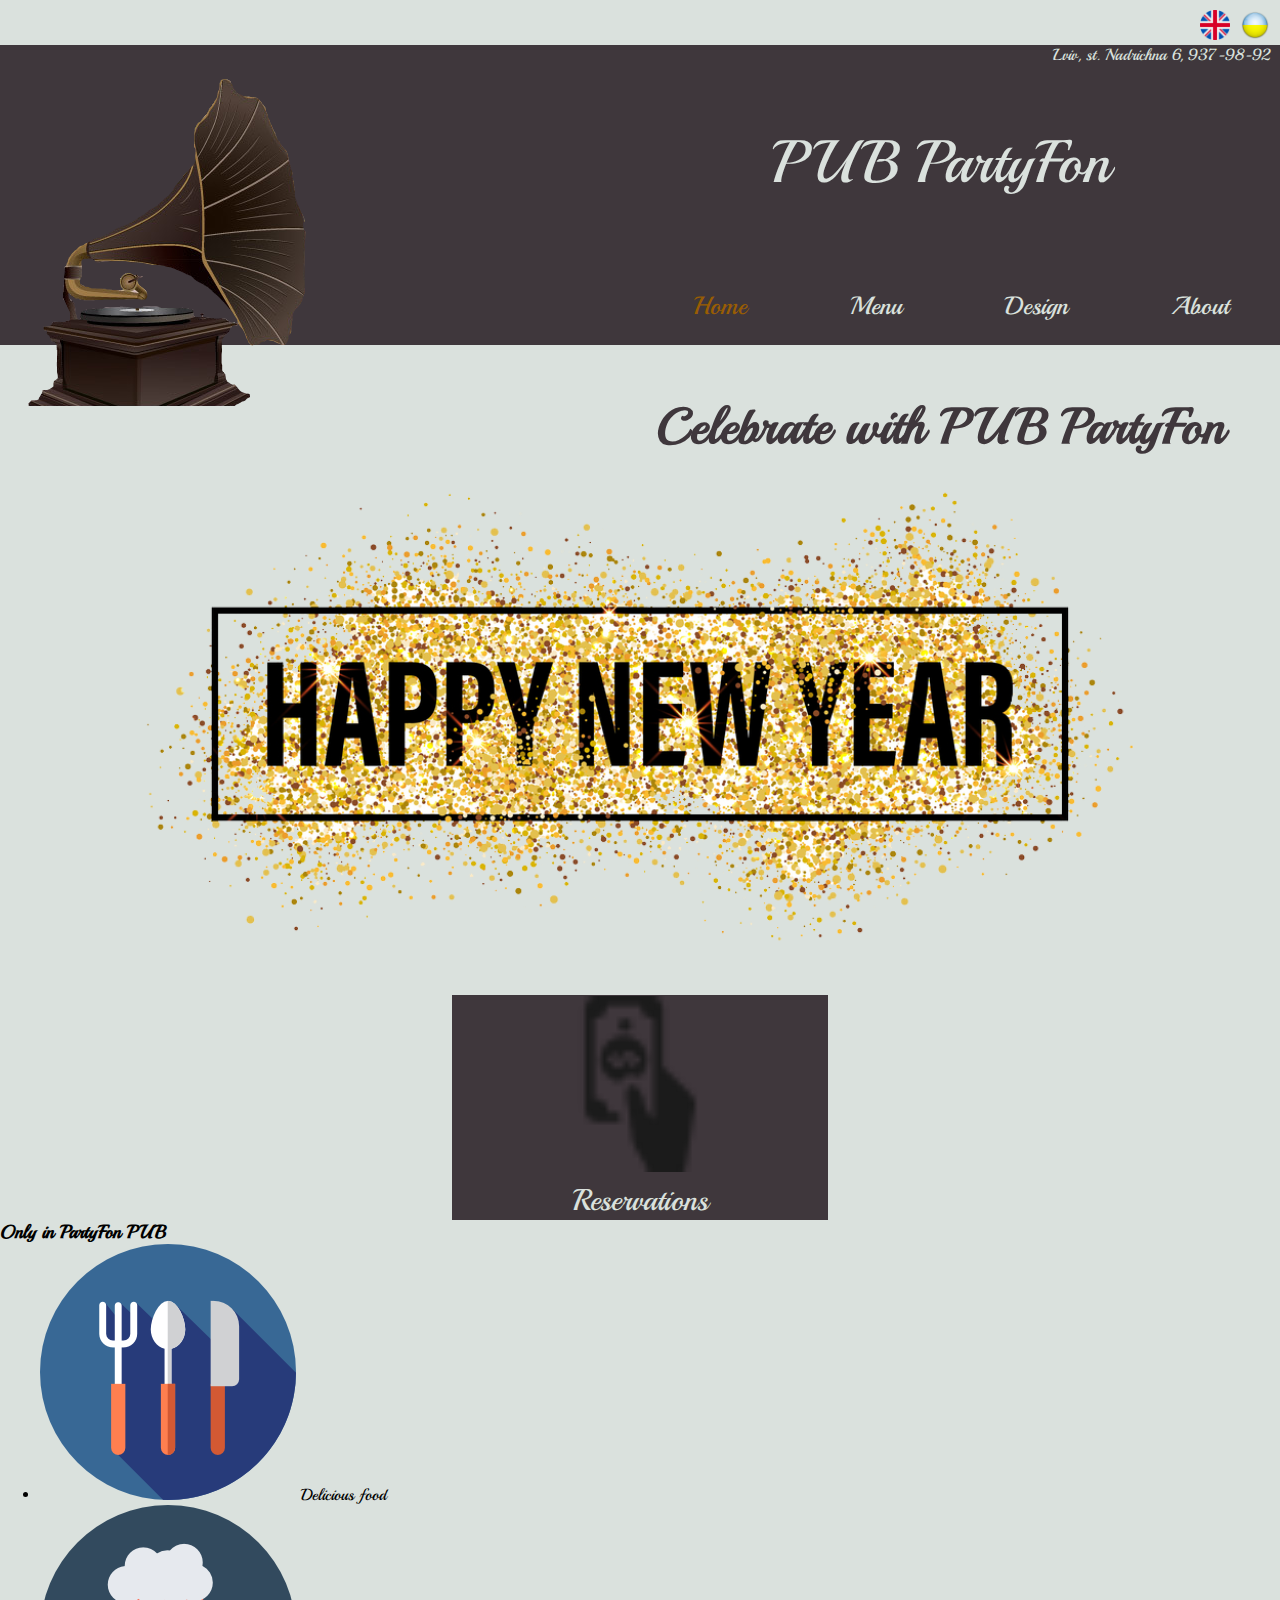
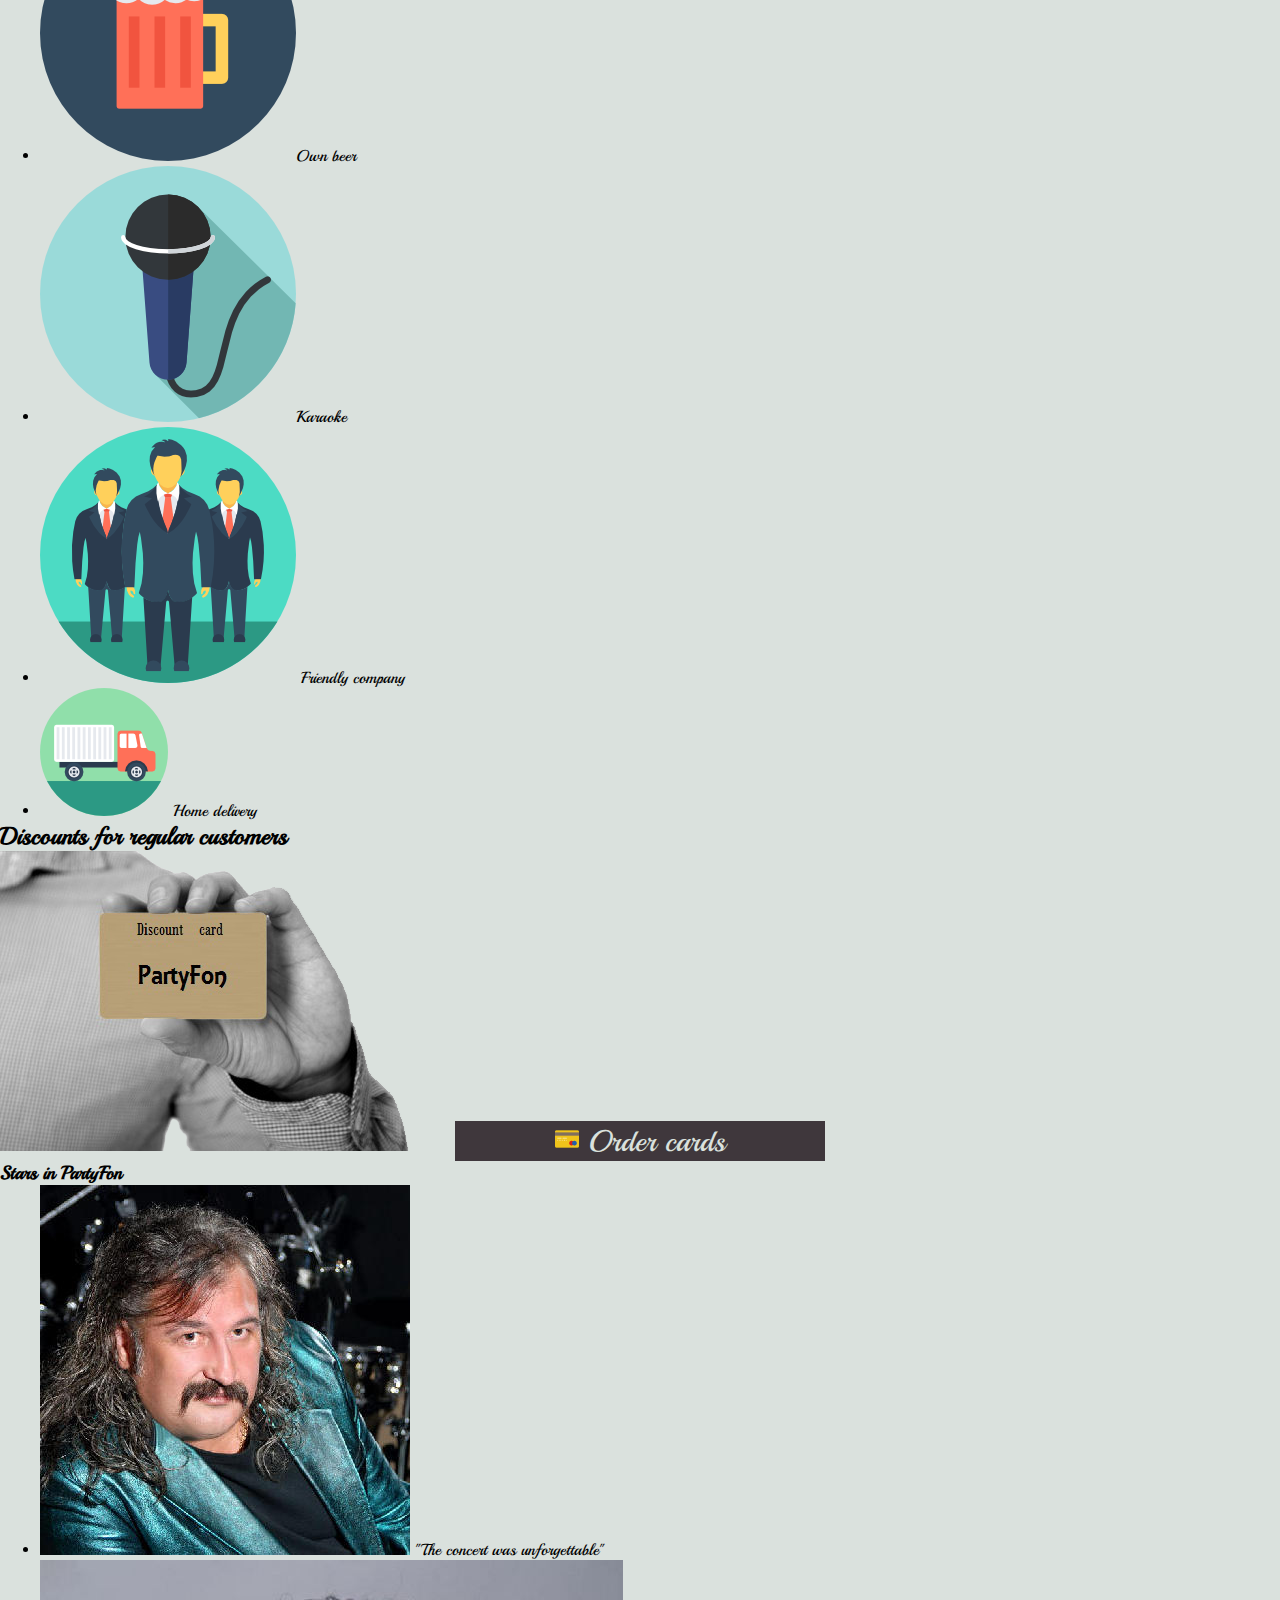
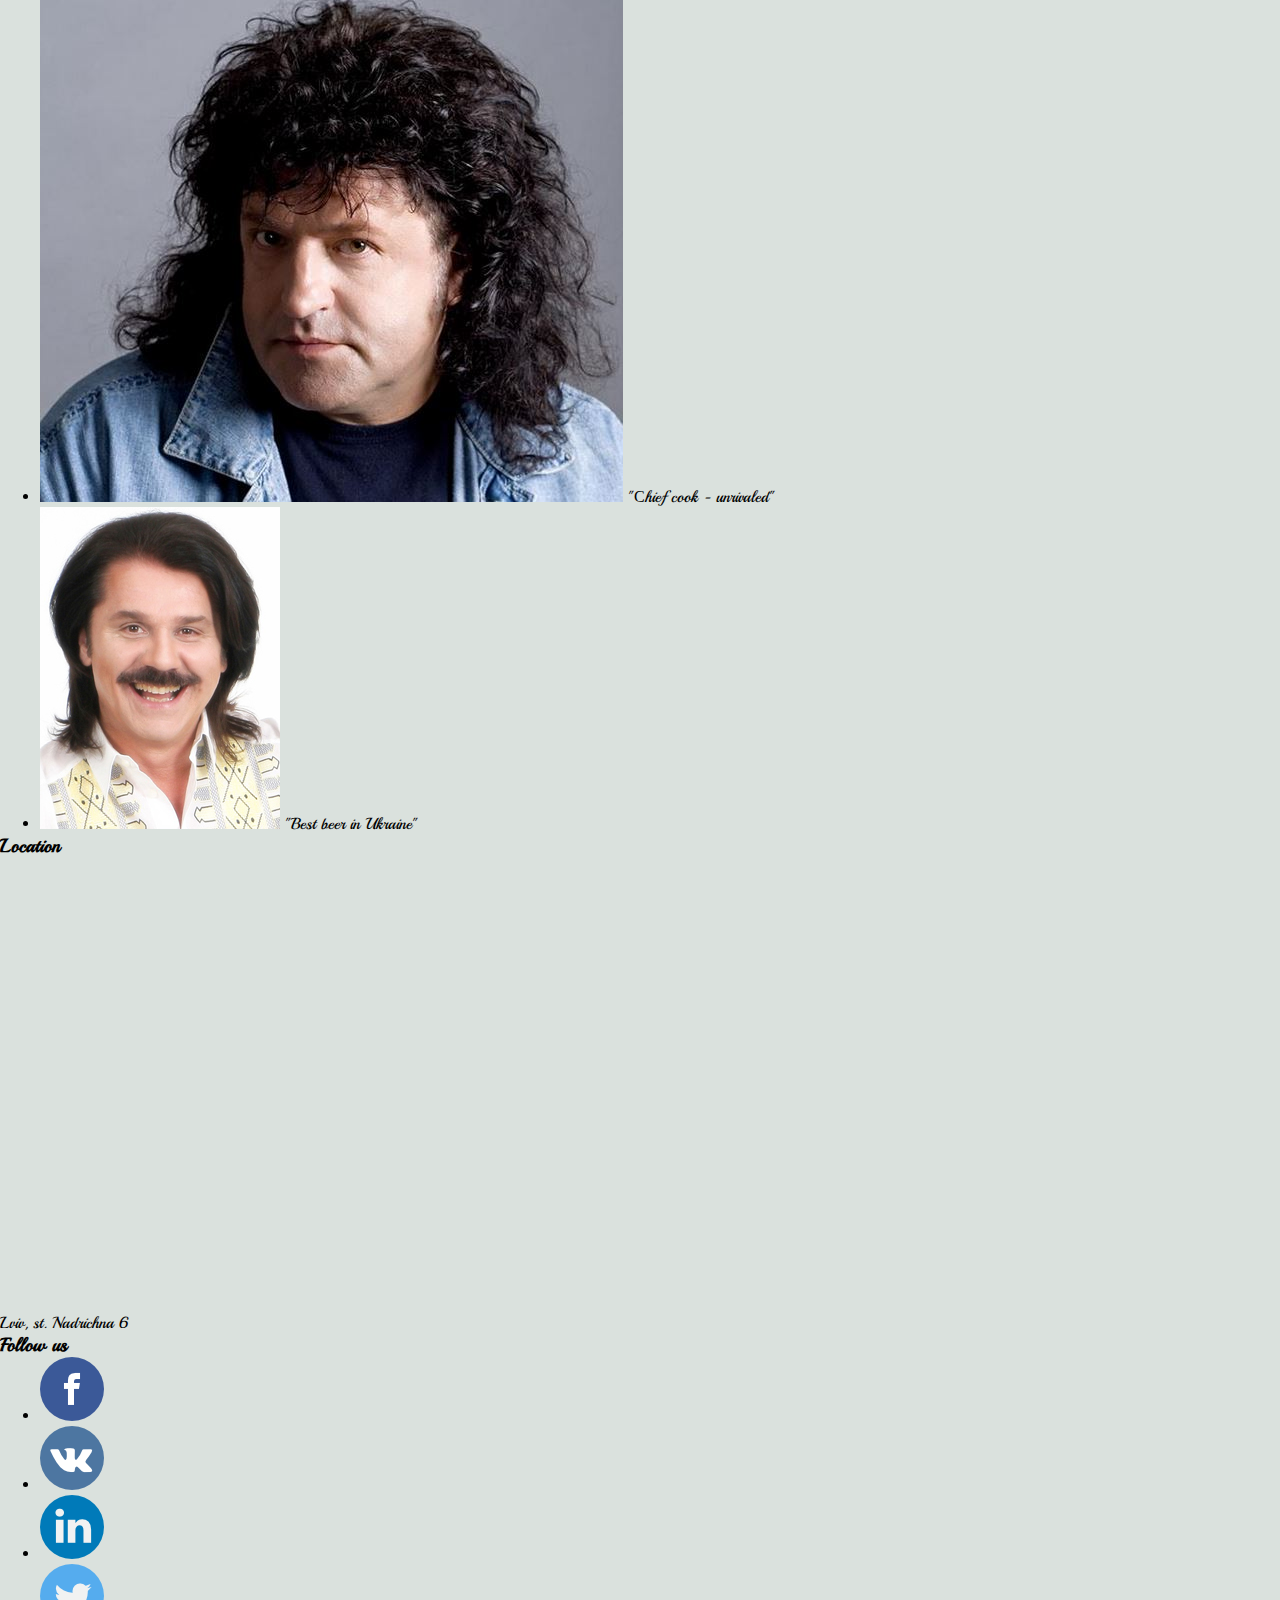
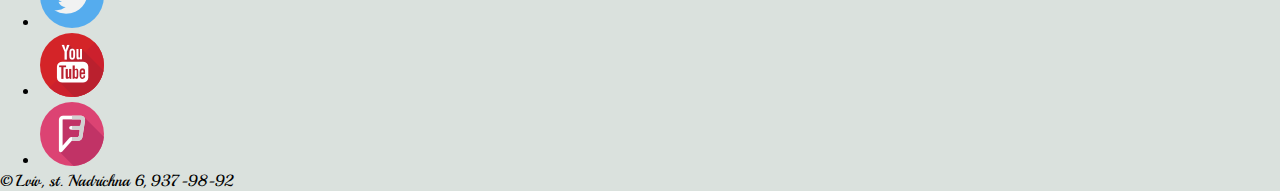
==== index.html @ 457f27d0 "new" ====
<!doctype html>
<html lang="en">
<head>
    <meta charset="UTF-8">
    <title>PUB PartyFon</title>
     <link rel="shortcut icon" href="icon/favicon.ico" type="image/x-icon">
     <link rel="stylesheet" href="style/index.css" type="text/css" />
    <link href="https://fonts.googleapis.com/css?family=Playball" rel="stylesheet">
    <link rel="stylesheet" href="style/indexlt.css" media=(min-width:500px) type="text/css" />
    <link rel="stylesheet" href="style/indexmob.css" media=(max-width:500px) type="text/css" />
</head>
<body>
     <div id="language">
        <a href="#"><img class="language" src="icon/uk.png" alt="uk"></a>
        <a href="index1.html"><img class="language" src="icon/ukr.png" alt="ukr"></a>
         </div>
    <header>
       
         <a href="#"><img src="image/logo.png" alt="logo"></a>
       <p id="adr">Lviv, st. Nadrichna 6, 937-98-92</p>
        <p id="pub"> PUB PartyFon </p>
            <nav>
                <ul>
                    <li> <a id="gol" href="index1.html"> Home </a> </li>
                    <li> <a href="menu.html">Menu </a></li>
                    <li> <a href="design.html"> Design </a></li>
                    <li> <a href="about.html">About </a></li>
                </ul> 
            </nav> 
            
    </header>
    <main>
        <h1> Celebrate with PUB PartyFon </h1>
        <div class="img">
                 <img src="image/happy-new-year.png" alt="logo">                     
             <div><button><img src="icon/money.png" alt="Money"> Reservations</button> </div> <!-- ПРописути type? -->
        </div> 
        <form method="POST" action="https://formspree.io/mshtogryn@gmail.com">
            <label for="name1"> Name:</label>
            <input type="text" name="name1" id="name1" placeholder="Your name">
                <br>
             <label for="tel1"> Phone Number:</label>
             <input type="tel" name="tel1" id="tel1" placeholder="068-76-37-737" pattern="[0-9]{3}-[0-9]{2}-[0-9]{2}-[0-9]{3}"> <!-- vvid "-" -->
                <br>
             <label for="number"> Number of the table:</label>
             <input type="number" name="number" id="number"  min="1" max="13" placeholder="7">
                 <br>
             <label for="data1"> Data:</label>
             <input type="date" name="data1" id="data1">
             <br>
            <input type="submit" name="submit" value="Send">
        </form>
        <h3>Only in PartyFon PUB</h3>
        <div>
            <ul>
                <li> <img src="icon/cutlery.png" alt="good food"> Delicious food </li>
                <li> <img src="icon/beer.png" alt="good beer">Own beer </li>
                <li> <img src="icon/microphone.png" alt="good music">Karaoke </li>
                <li> <img src="icon/team.png" alt="good team"> Friendly company </li>
                <li> <img src="icon/truck.png" alt="home delivery"> Home delivery </li>
            </ul>
        </div>
        <h2> Discounts for regular customers </h2>
        <div id="card">
           <img src="image/card.png" alt="card">
            <button><img src="icon/credit-card.png" alt="card"> Order cards</button>
        </div>
         <form method="POST" action="https://formspree.io/mshtogryn@gmail.com">
            <label for="name2"> Name:</label>
            <input type="text" name="name2" id="name2" placeholder="Your name">
                <br>
             <label for="tel2"> Phone Number:</label>
             <input type="tel" name="tel2" id="tel2" placeholder="068-76-37-737" pattern="[0-9]{3}-[0-9]{2}-[0-9]{2}-[0-9]{3}"> <!-- vvid "-" -->
                <br>
            <input type="submit" name="submit1" value="Send">
        </form>
        <h3>Stars in PartyFon</h3>
        <div>
            <ul id="star">
                <li> <img src="image/star1.jpg" alt="star1"> "The concert was unforgettable" </li>  
                <li> <img src="image/star2.jpg" alt="star2"> "Сhief cook - unrivaled" </li>
                <li> <img src="image/star3.jpg" alt="star3"> "Best beer in Ukraine"</li>
            </ul>
        </div>
        <h3>Location</h3>
        <div>
            <iframe src="https://www.google.com/maps/embed?pb=!1m18!1m12!1m3!1d7156.473850562841!2d24.61706815019201!3d49.25107769386986!2m3!1f0!2f0!3f0!3m2!1i1024!2i768!4f13.1!3m3!1m2!1s0x0%3A0x6a8deae1f04d1742!2z0JHRg9GA0YjRgtC40L3RgdGM0LrQuNC5INGF0LvRltCx0L7QutC-0LzQsdGW0L3QsNGCLCDQktCQ0KI!5e0!3m2!1suk!2sua!4v1477761162211" width="600" height="450" frameborder="0" style="border:0" allowfullscreen></iframe>
            <p>Lviv, st. Nadrichna 6</p>
        </div>
    </main>   
    <footer>
        <h3>Follow us</h3>
        <ul>
            <li>  <a href="https://www.facebook.com/miha.shtogryn"><img src="icon/facebook.png" alt="facebook"> </a> </li>
            <li>  <a href="https://vk.com/id15023200"><img src="icon/vk.png" alt="vk"> </a> </li>
            <li>  <a href="https://www.linkedin.com/nhome/#notifications"><img src="icon/linkedin.png" alt="linkedin"> </a> </li>
            <li>  <a href="https://twitter.com/?lang=uk"><img src="icon/twitter.png" alt="twitter"> </a> </li>
            <li>  <a href="https://www.youtube.com/channel/UCqfjz-UjSICJEAbZsMHxgQw"><img src="icon/youtube.png" alt="youtube"> </a> </li>
            <li>  <a href="https://ru.foursquare.com/user/336026375"><img src="icon/foursquare.png" alt="foursquare"> </a> </li>
        </ul>
        <p> &copy; Lviv, st. Nadrichna 6, 937-98-92 </p>
    </footer> 
</body>
</html>
---- style/index.css ----
* {
    font-family: 'Playball', cursive;
    margin: 0px;
}
body{
    background-color: #dae1dd;
}

.language {
    width: 30px;
    margin-top: 10px;
    margin-right: 10px;
}
#language {
    display: flex;
    justify-content:flex-end;
}
header {
    background-color:#3f373c;
}
header>p: {
    display: inline;
}
---- style/indexlt.css ----
header{
    height: 300px;
}
header img {
    position: relative;
     top: -30px;
     float: left;
}
header #adr {
    float: right;
    margin-right: 10px;
    color: #dae1dd;
}
header #pub {
    clear: right;
    font-size: 60px;
    text-align: center;
    color: #dae1dd;
    position: relative;
    top: 60px;
} 
nav {
    position: relative;
    top:150px;
}
header nav ul {
      display: flex;
      justify-content:space-around;
      align-items:flex-end;
}
header nav ul li  {
      text-decoration: none;
      background-color: #3f373c;
      font-size: 25px;
      text-align: center;
      list-style-type: none;

}
header nav ul li a {
      text-decoration: none;
      background-color: #3f373c;
      color:#dae1dd;
}
header>nav>ul>li>a:hover {
      text-decoration: none;
      background-color: #dae1dd;
      color:#3f373c;
}
header>nav>ul>li>a:active {
      text-decoration: none;
      background-color: #dae1dd;
      color:#3f373c; 
}
#gol {
    color:#995d03;
}
h1{
    margin-top: 50px;
    text-align: center;
    font-size: 50px;
    color: #3f373c;
}
.img  {
    margin: 0 auto;
    width: 80%
}
.img img {
    width: 100%;
    text-align:center;
}
form {
    display: none;
}
main>div>div {
    margin-top: 20px;
    text-align: center;
}
main div button {
    padding: 1px 100px;
    background-color:#3f373c;
    color: #dae1dd;
    border:0;
    font-size: 30px;
}
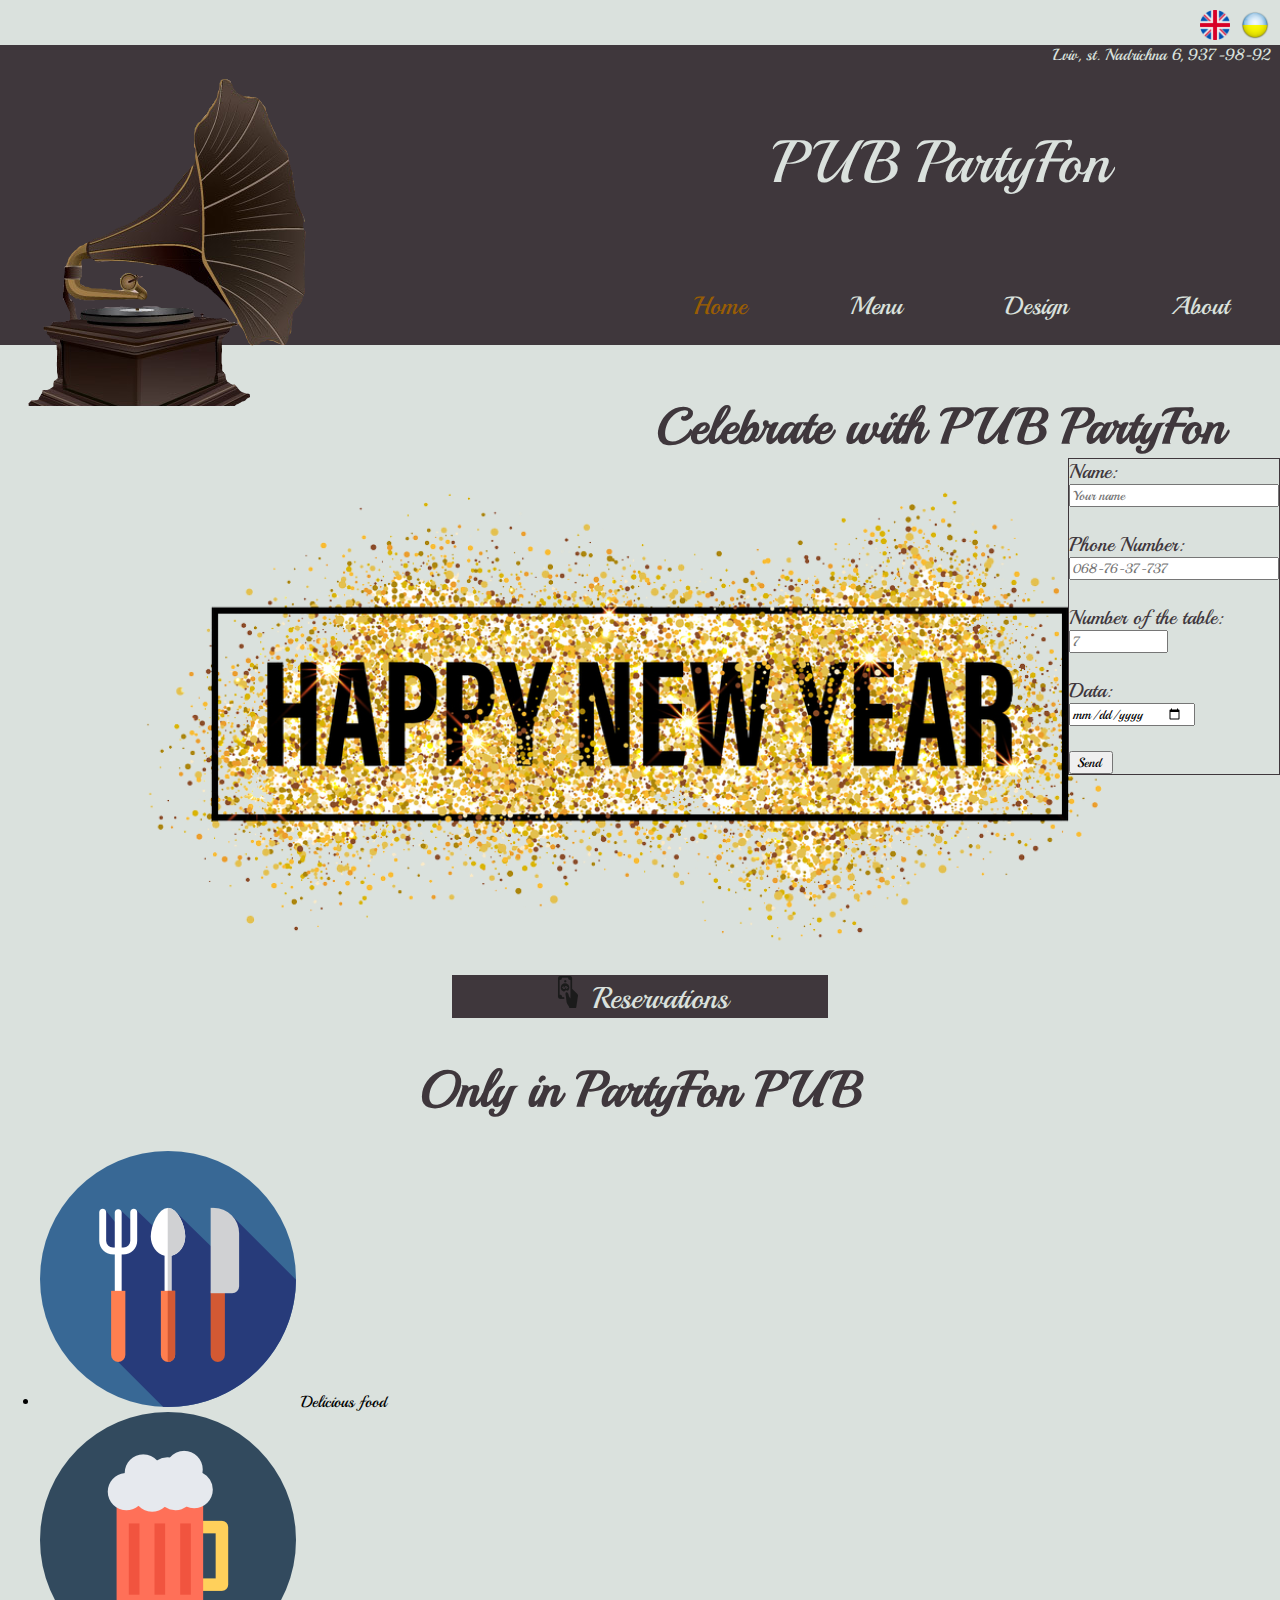
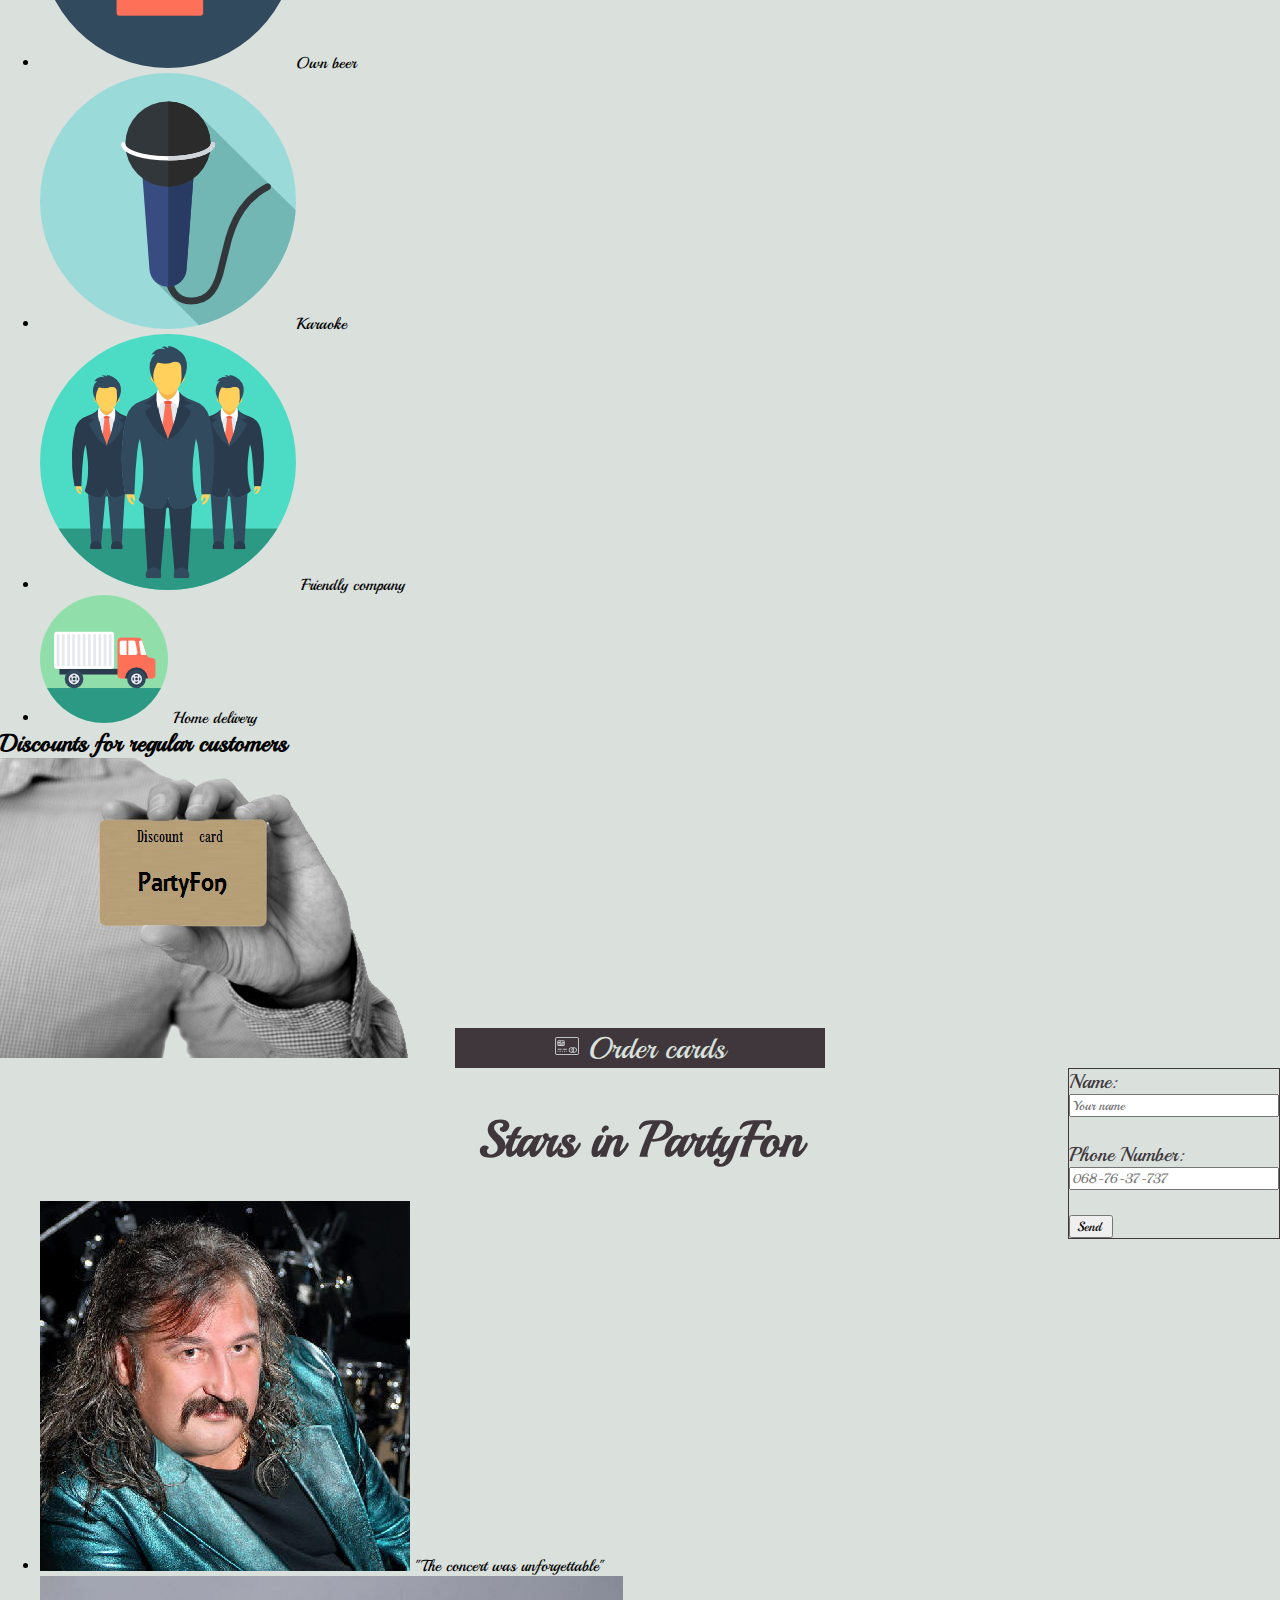
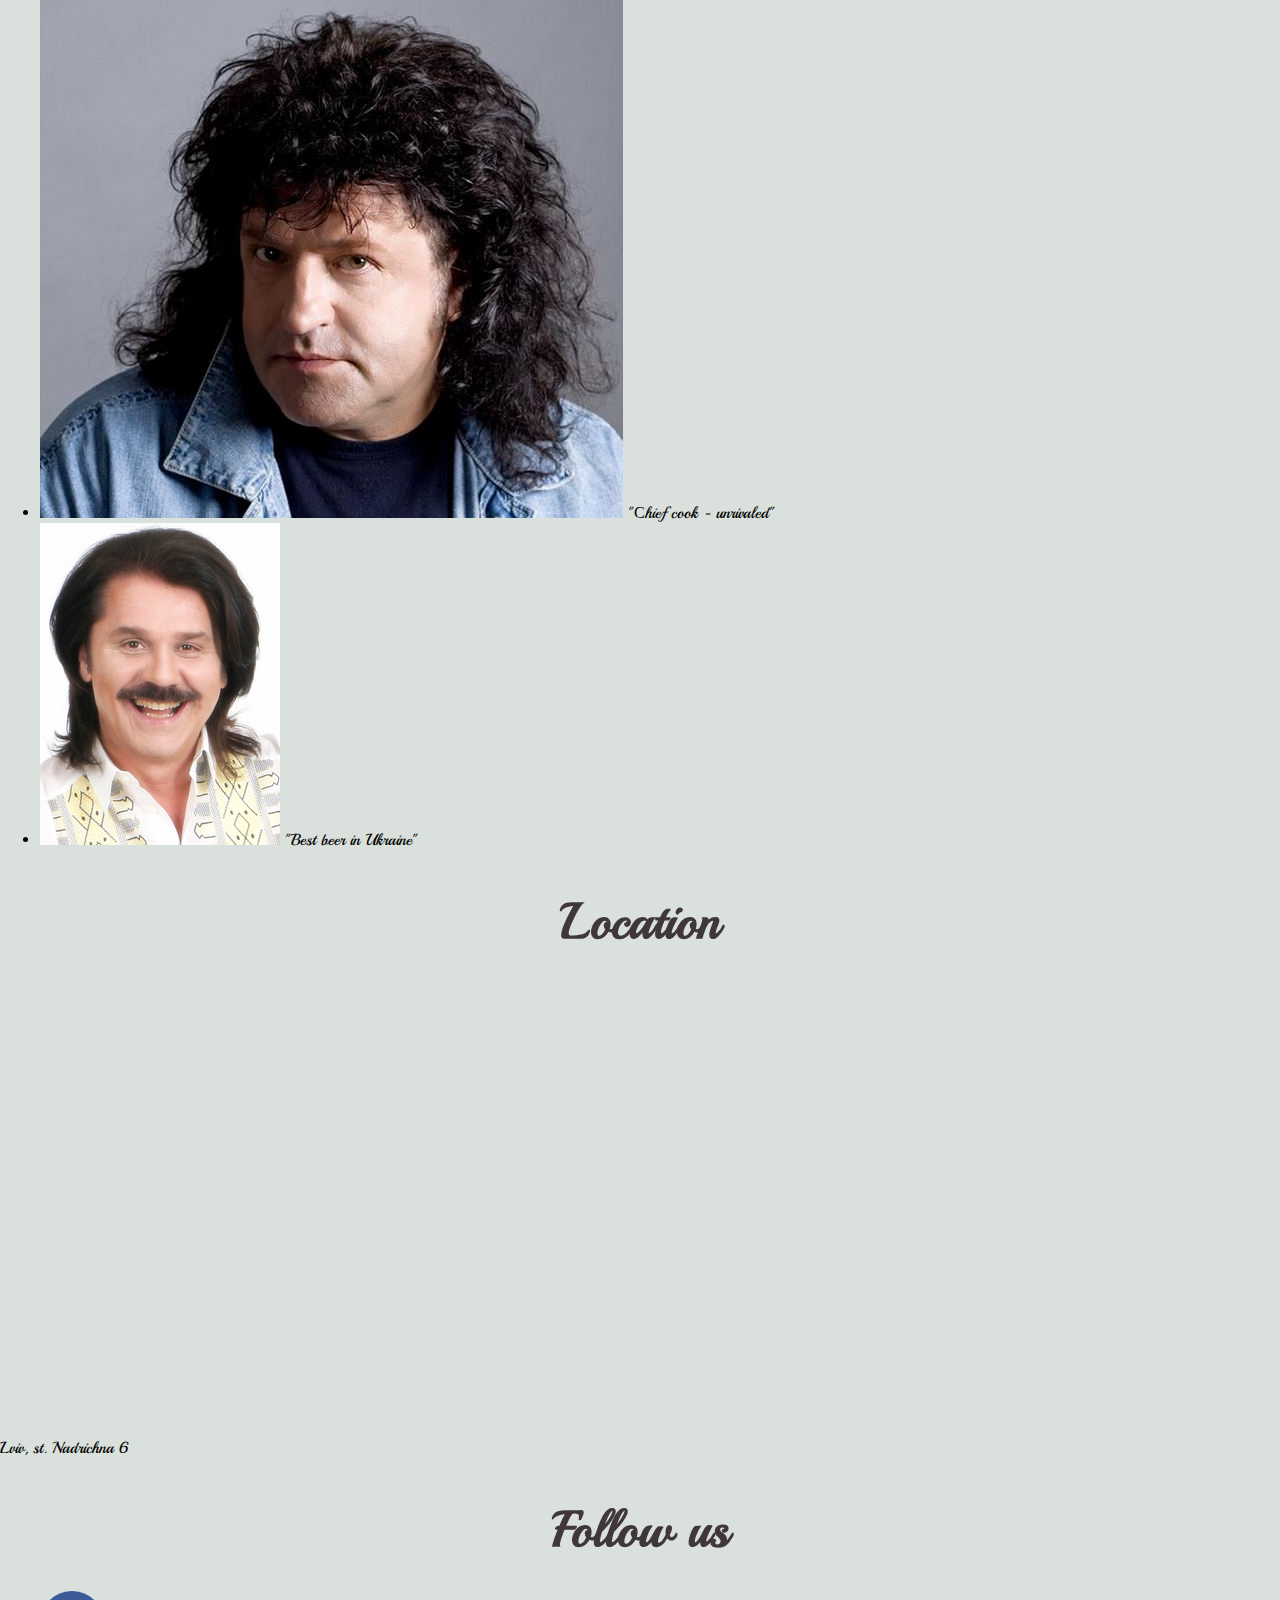
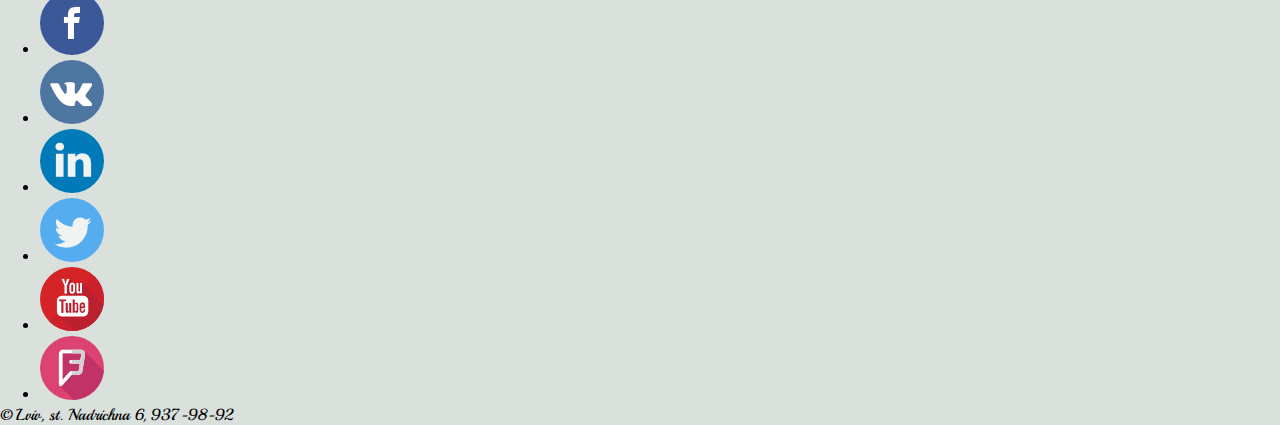
==== commit 20b5e071: "sadasd" ====
--- a/index.html
+++ b/index.html
@@ -31,11 +31,7 @@
     </header>
     <main>
         <h1> Celebrate with PUB PartyFon </h1>
-        <div class="img">
-                 <img src="image/happy-new-year.png" alt="logo">                     
-             <div><button><img src="icon/money.png" alt="Money"> Reservations</button> </div> <!-- ПРописути type? -->
-        </div> 
-        <form method="POST" action="https://formspree.io/mshtogryn@gmail.com">
+          <form method="POST" action="https://formspree.io/mshtogryn@gmail.com">
             <label for="name1"> Name:</label>
             <input type="text" name="name1" id="name1" placeholder="Your name">
                 <br>
@@ -50,6 +46,10 @@
              <br>
             <input type="submit" name="submit" value="Send">
         </form>
+        <div class="img">
+                 <img src="image/happy-new-year.png" alt="logo">                     
+             <div><button><img src="icon/money.png" alt="Money"> Reservations</button> </div> <!-- ПРописути type? -->
+        </div> 
         <h3>Only in PartyFon PUB</h3>
         <div>
             <ul>
--- a/style/indexlt.css
+++ b/style/indexlt.css
@@ -64,15 +64,29 @@
     margin: 0 auto;
     width: 80%
 }
-.img img {
+.img>img {
     width: 100%;
     text-align:center;
 }
 form {
-    display: none;
+    position: absolute;
+    right: 0;
+    border: 1px solid #3f373c; 
+    background-color: #dae1dd;
+    color: #3f373c;
+    font-size: 20px;
+}
+form input{
+    display: flex;
+    
+    
+}
+form input{
+    padding-right: 10px;
+    
 }
 main>div>div {
-    margin-top: 20px;
+
     text-align: center;
 }
 main div button {
@@ -81,4 +95,11 @@
     color: #dae1dd;
     border:0;
     font-size: 30px;
-}+}
+h3{
+    margin-top: 40px;
+    margin-bottom: 30px;
+    text-align: center;
+    font-size: 50px;
+    color: #3f373c;
+}
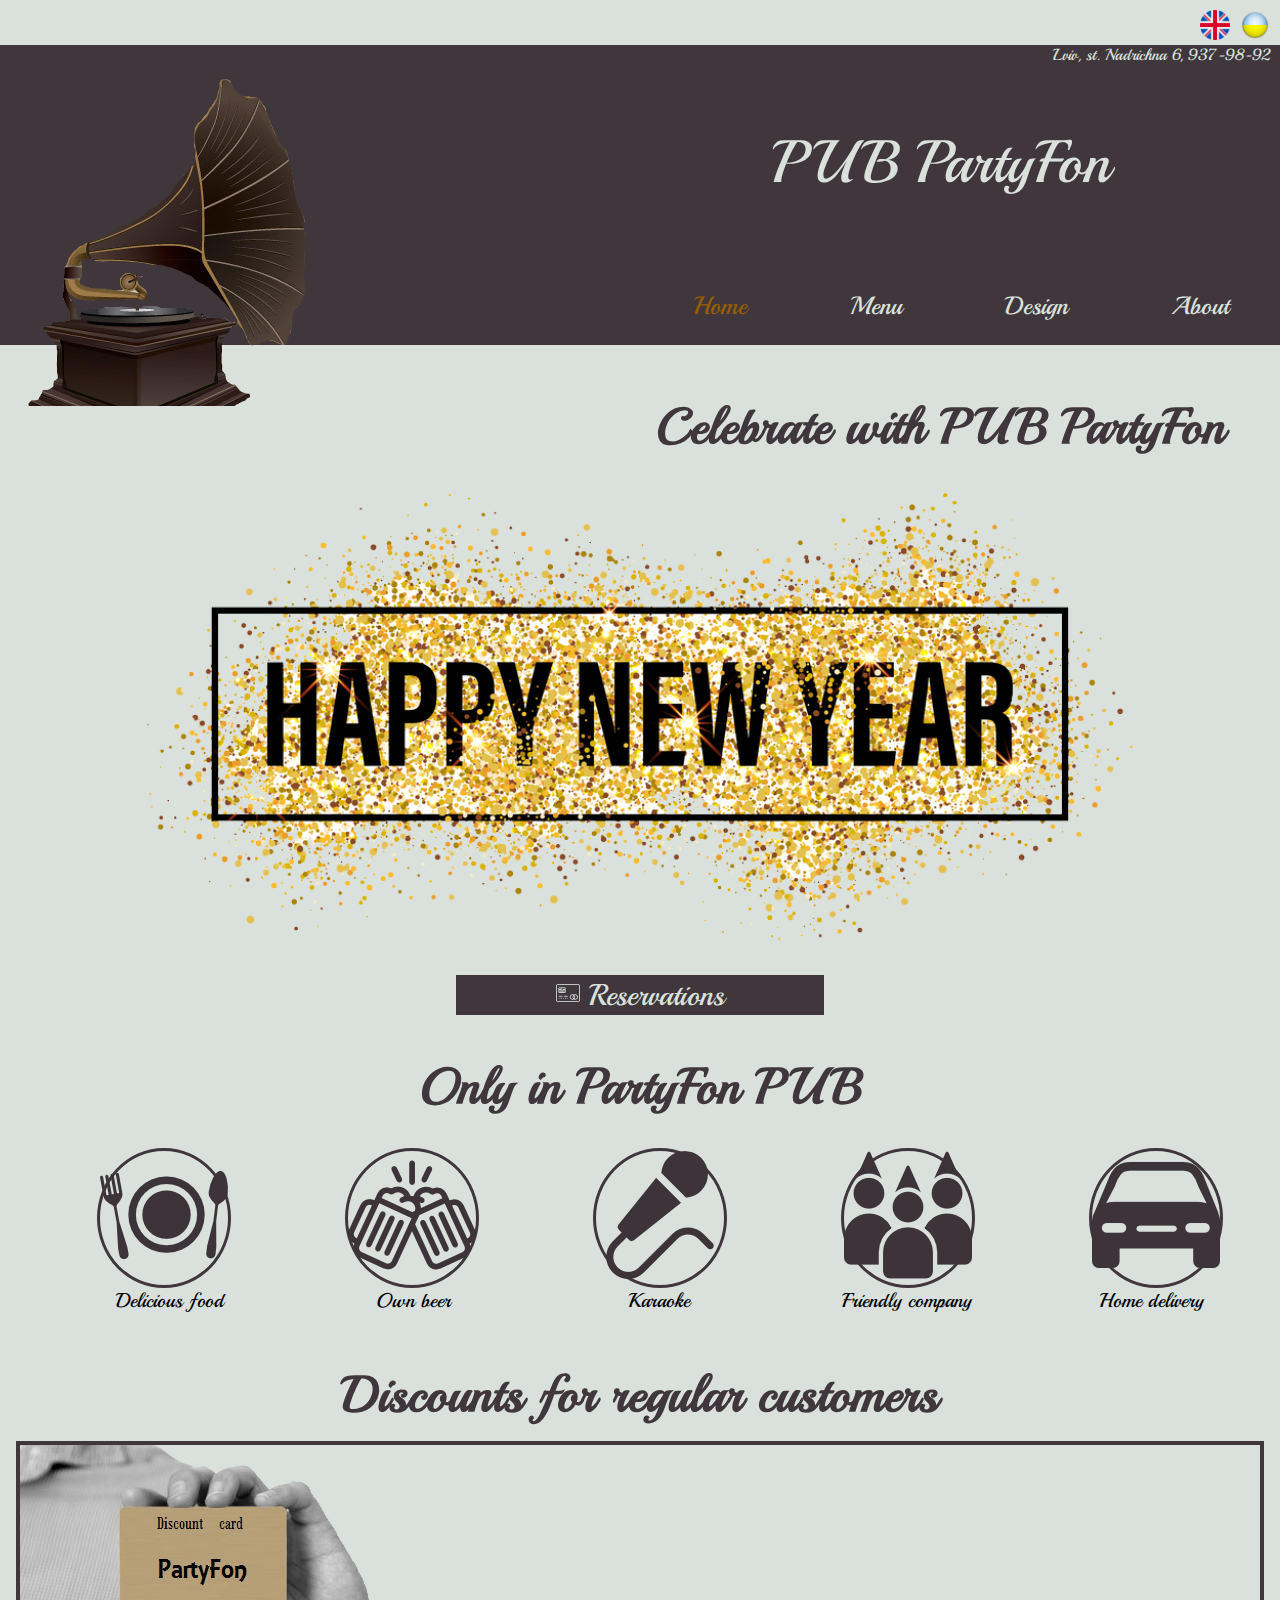
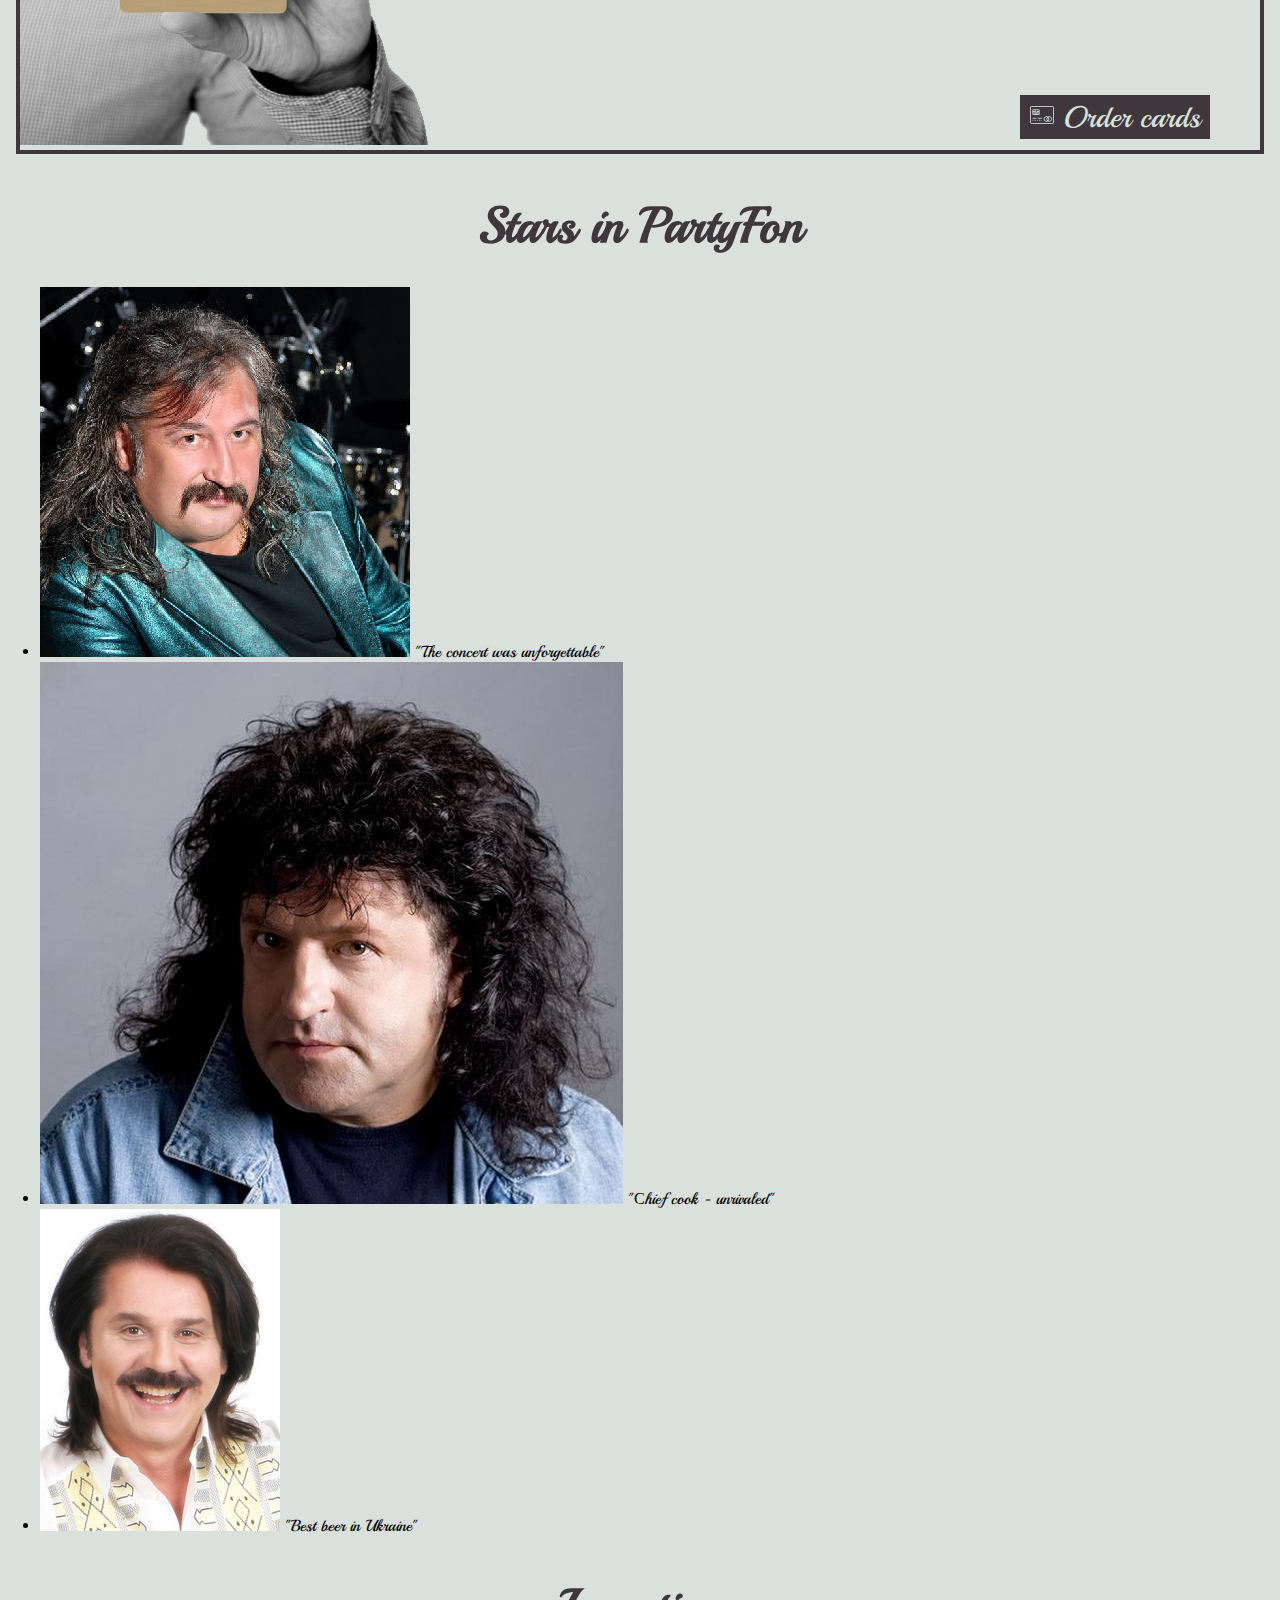
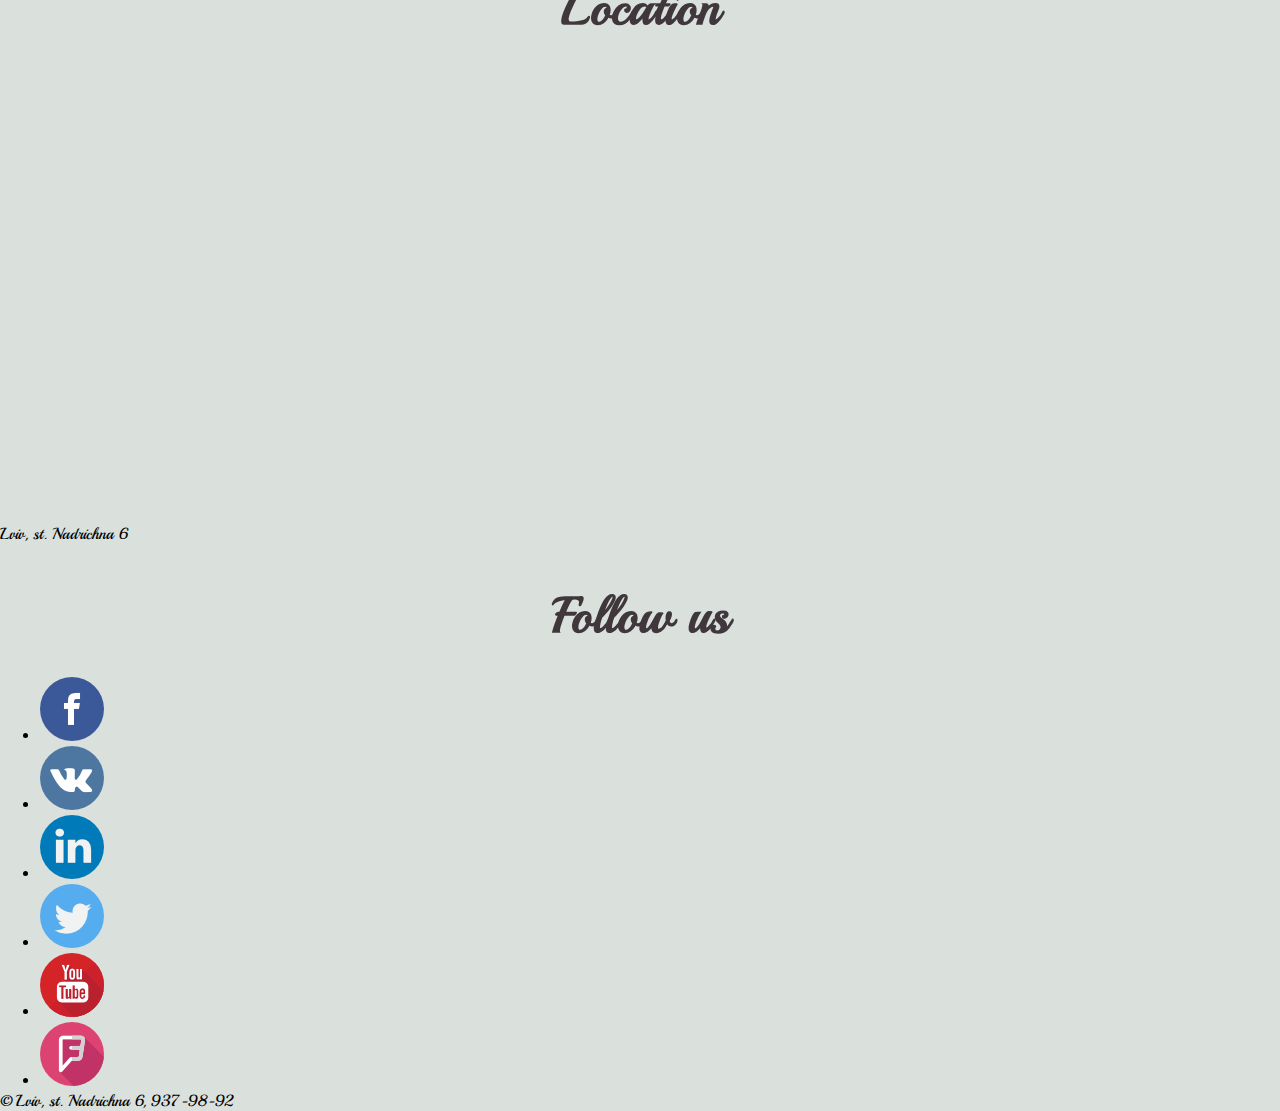
==== commit b9ac1453: "sadasd" ====
--- a/index.html
+++ b/index.html
@@ -32,38 +32,42 @@
     <main>
         <h1> Celebrate with PUB PartyFon </h1>
           <form method="POST" action="https://formspree.io/mshtogryn@gmail.com">
-            <label for="name1"> Name:</label>
+              <img src="icon/cross-out.png" alt="cross">
+            <label id="label1" for="name1"> Name:</label>
             <input type="text" name="name1" id="name1" placeholder="Your name">
-                <br>
              <label for="tel1"> Phone Number:</label>
              <input type="tel" name="tel1" id="tel1" placeholder="068-76-37-737" pattern="[0-9]{3}-[0-9]{2}-[0-9]{2}-[0-9]{3}"> <!-- vvid "-" -->
-                <br>
-             <label for="number"> Number of the table:</label>
+             <label  for="number"> Number of the table:</label>
              <input type="number" name="number" id="number"  min="1" max="13" placeholder="7">
-                 <br>
-             <label for="data1"> Data:</label>
+             <label  for="data1"> Data:</label>
              <input type="date" name="data1" id="data1">
-             <br>
-            <input type="submit" name="submit" value="Send">
+            <input id="button" type="submit" name="submit" value="Send">
         </form>
         <div class="img">
-                 <img src="image/happy-new-year.png" alt="logo">                     
+                 <img src="image/happy-new-year.png" alt="logo">
              <div><button><img src="icon/money.png" alt="Money"> Reservations</button> </div> <!-- ПРописути type? -->
         </div> 
         <h3>Only in PartyFon PUB</h3>
-        <div>
-            <ul>
-                <li> <img src="icon/cutlery.png" alt="good food"> Delicious food </li>
-                <li> <img src="icon/beer.png" alt="good beer">Own beer </li>
-                <li> <img src="icon/microphone.png" alt="good music">Karaoke </li>
-                <li> <img src="icon/team.png" alt="good team"> Friendly company </li>
-                <li> <img src="icon/truck.png" alt="home delivery"> Home delivery </li>
+        <div id="only">
+            <ul id="icon">
+                <li> <img src="icon/restaurant.png" alt="good food"></li>
+                <li> <img src="icon/beer.png" alt="good beer"> </li>
+                <li> <img src="icon/microphone.png" alt="good music"> </li>
+                <li> <img src="icon/team.png" alt="good team">  </li>
+                <li> <img src="icon/truck.png" alt="home delivery"> </li>
+            </ul>
+             <ul>
+                <li> Delicious food </li>
+                <li> Own beer </li>
+                <li class="bag"> Karaoke </li>
+                <li class="bag"> Friendly company </li>
+                <li> Home delivery </li>
             </ul>
         </div>
         <h2> Discounts for regular customers </h2>
         <div id="card">
-           <img src="image/card.png" alt="card">
-            <button><img src="icon/credit-card.png" alt="card"> Order cards</button>
+           <img src="image/card.png" alt="card"> 
+            <button><img src="icon/money.png" alt="card"> Order cards</button>
         </div>
          <form method="POST" action="https://formspree.io/mshtogryn@gmail.com">
             <label for="name2"> Name:</label>
--- a/style/indexlt.css
+++ b/style/indexlt.css
@@ -40,11 +40,13 @@
       text-decoration: none;
       background-color: #3f373c;
       color:#dae1dd;
+
 }
 header>nav>ul>li>a:hover {
       text-decoration: none;
       background-color: #dae1dd;
       color:#3f373c;
+
 }
 header>nav>ul>li>a:active {
       text-decoration: none;
@@ -69,9 +71,10 @@
     text-align:center;
 }
 form {
+    display: none;
     position: absolute;
     right: 0;
-    border: 1px solid #3f373c; 
+    border: 5px solid #3f373c; 
     background-color: #dae1dd;
     color: #3f373c;
     font-size: 20px;
@@ -103,3 +106,61 @@
     font-size: 50px;
     color: #3f373c;
 }
+form{
+    width: 300px;
+    text-align: center;
+}
+
+form input {
+    margin: 10px auto;
+    width: 180px;
+    height: 30px;
+    font-size: 24px;
+    text-align: center;
+}
+#button {
+    background-color: #3f373c;
+    border : 0;
+    margin-top: 30px;
+    color:#dae1dd;
+}
+form img {
+    float: right;
+}
+#only ul {
+    display: flex;
+    list-style-type: none;
+    justify-content:space-around;
+}
+#icon li {
+     border : 3px solid #3f373c;
+    border-radius: 50%;
+}
+#only ul li{
+    font-size: 20px;
+}
+.bag {
+    position: relative;
+    right: -25px;
+}
+h2 {
+    margin-top: 50px;
+    text-align: center;
+    font-size: 50px;
+    color: #3f373c;
+    margin-bottom: 15px;
+}
+#card {
+    max-width: 1240px;
+    
+    margin: 0 auto;
+    border : 4px solid #3f373c;
+}
+#card button {
+    float: right;
+    margin-right: 50px;
+    margin-top: 250px;
+    padding: 3px 10px;
+    
+}
+
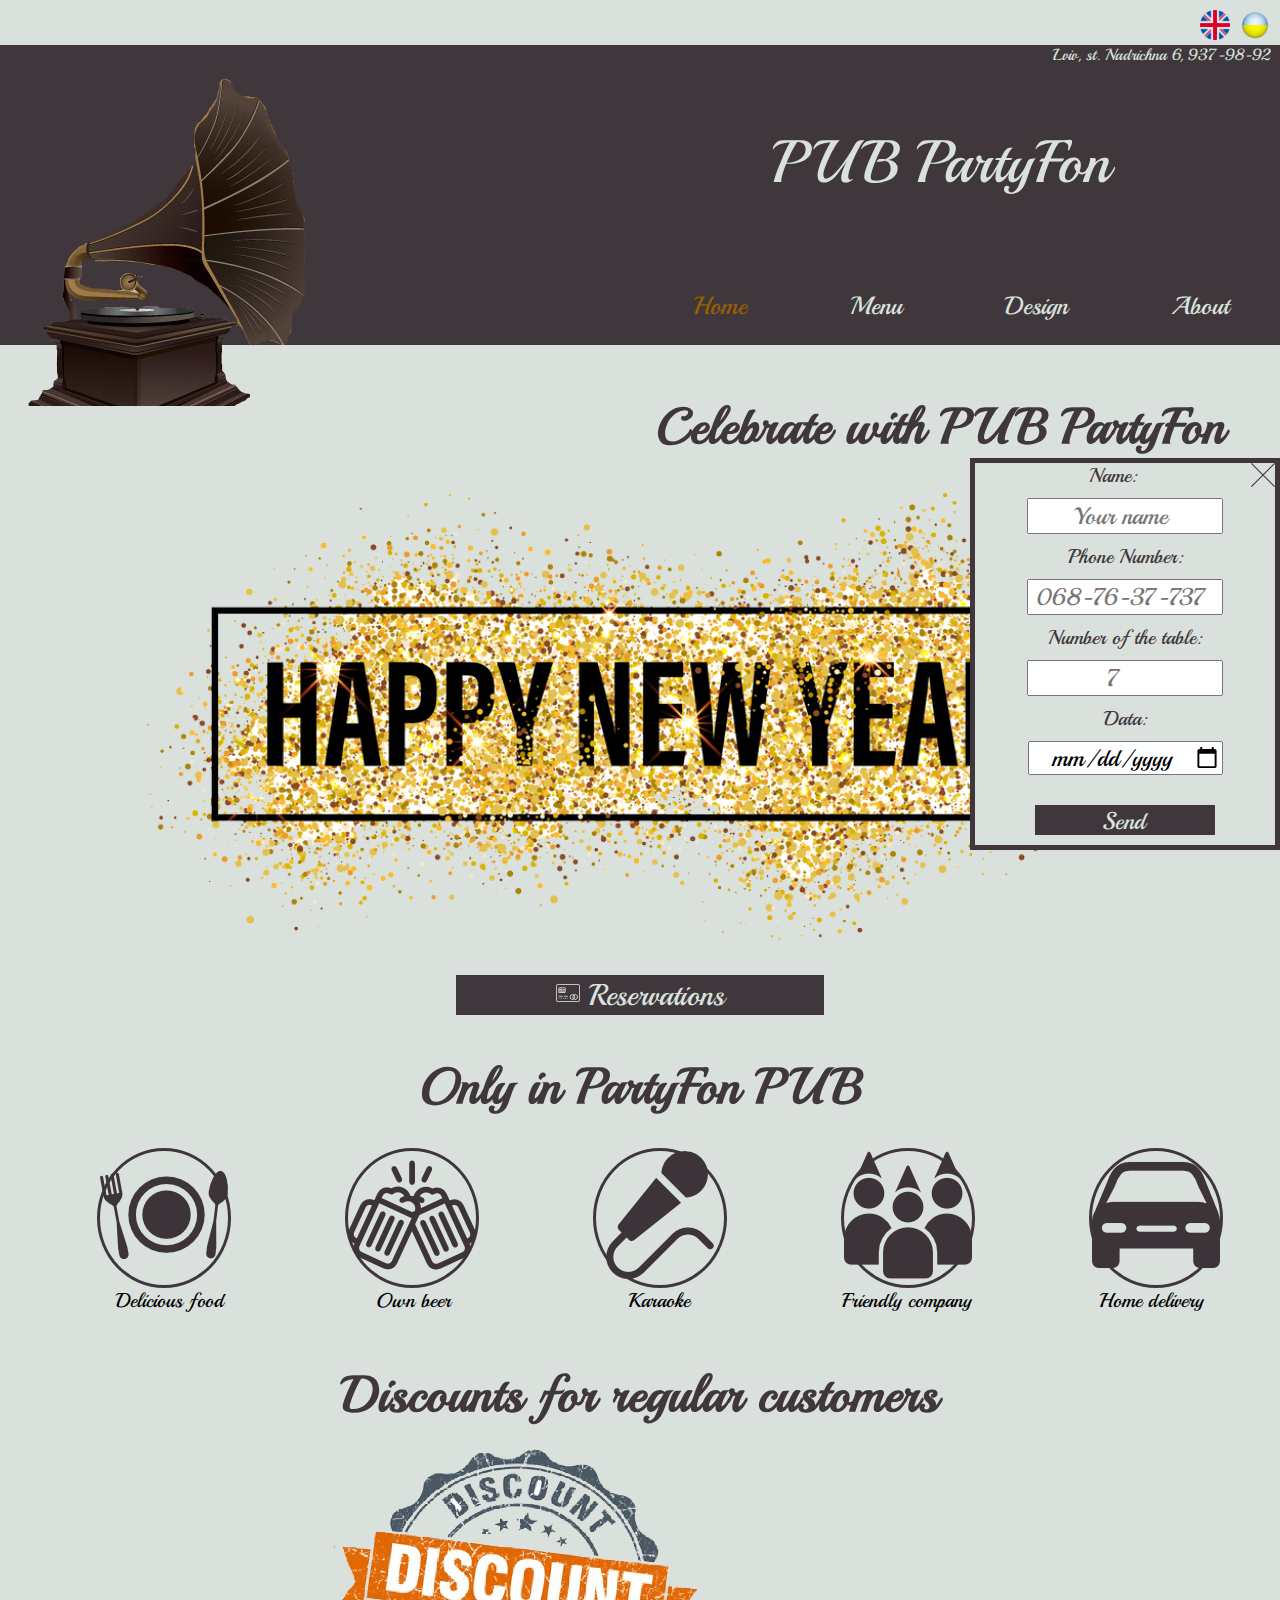
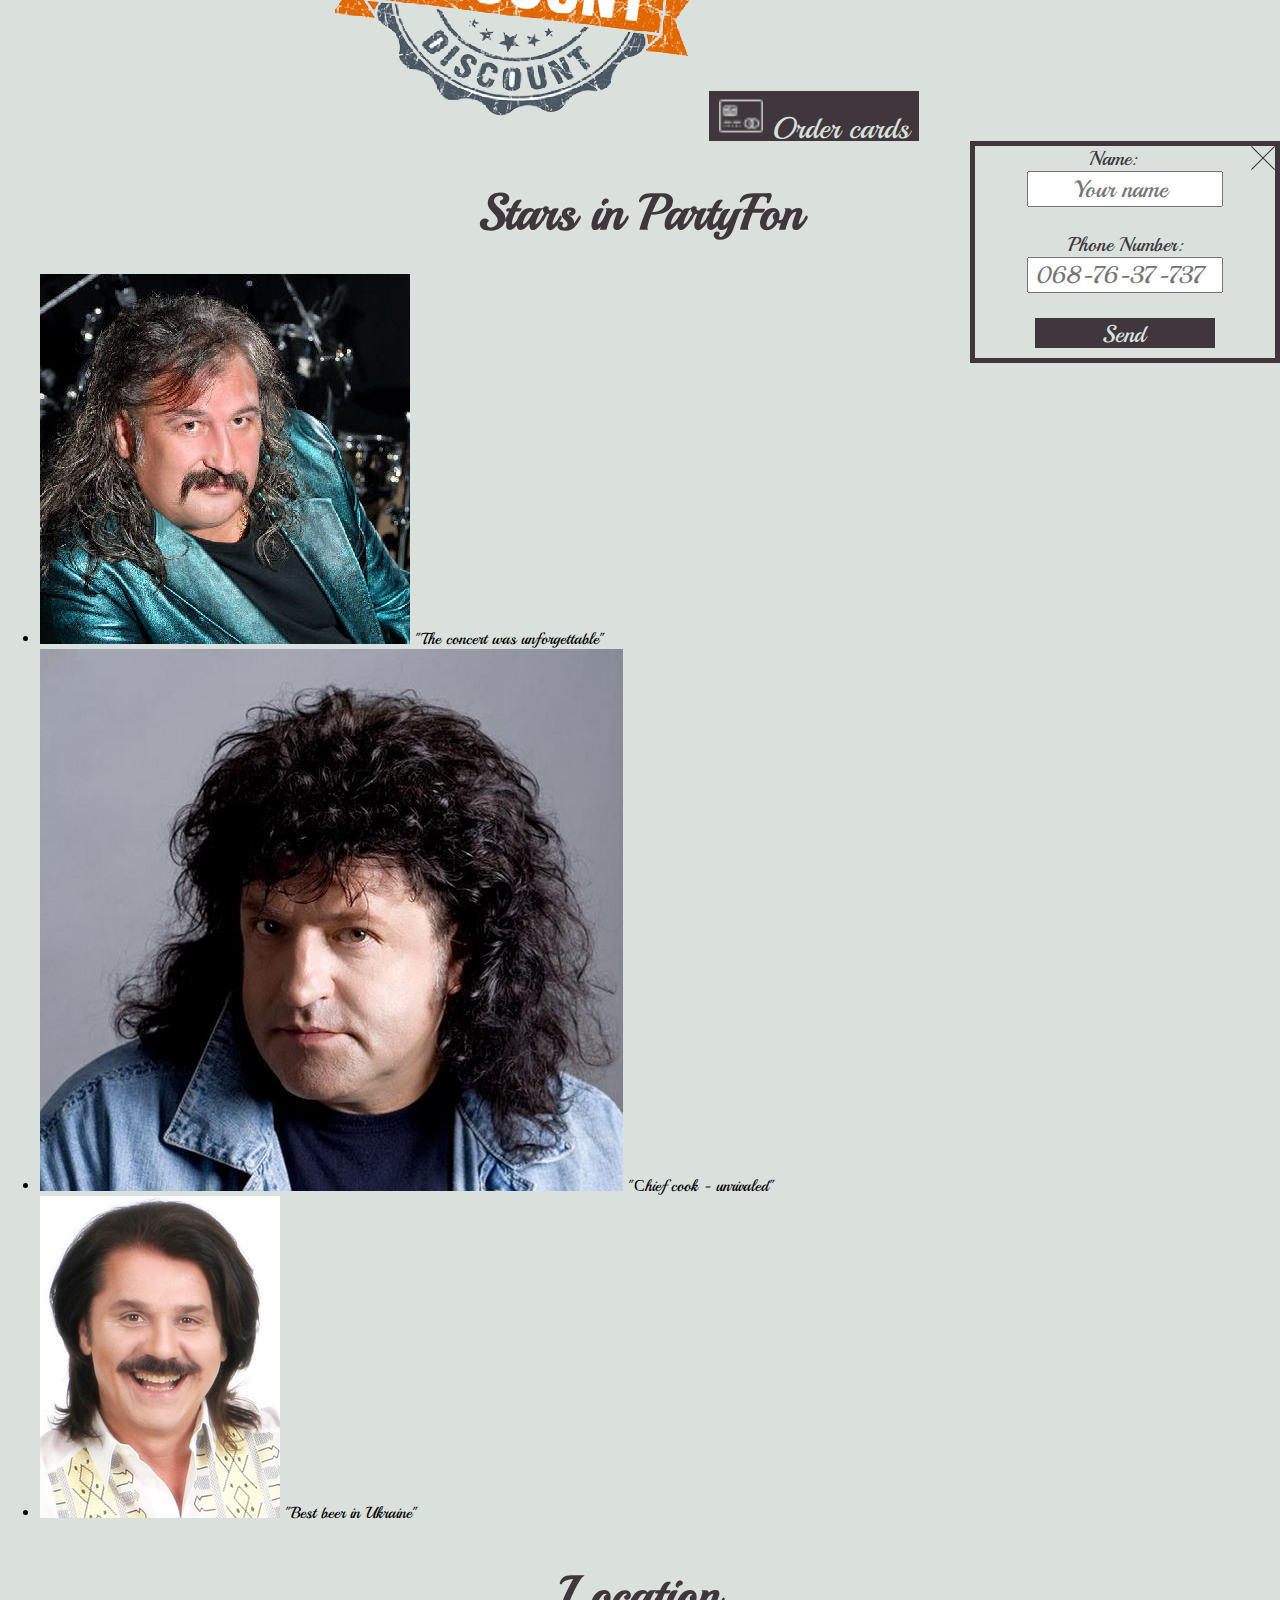
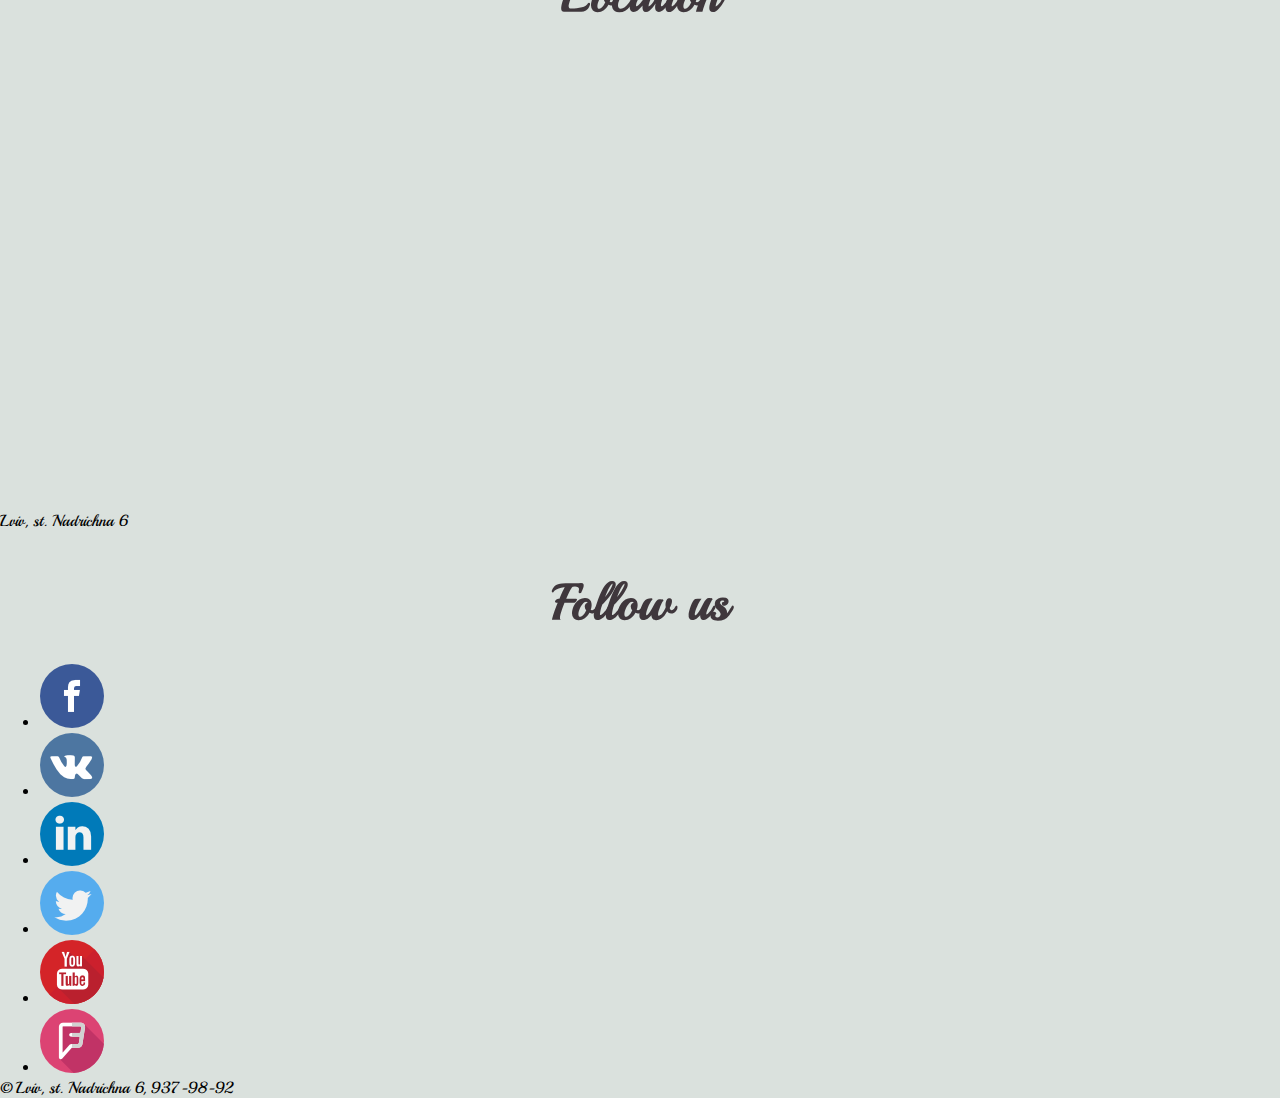
==== commit d8ed20c2: "csss" ====
--- a/index.html
+++ b/index.html
@@ -41,7 +41,7 @@
              <input type="number" name="number" id="number"  min="1" max="13" placeholder="7">
              <label  for="data1"> Data:</label>
              <input type="date" name="data1" id="data1">
-            <input id="button" type="submit" name="submit" value="Send">
+            <input class="button" type="submit" name="submit" value="Send">
         </form>
         <div class="img">
                  <img src="image/happy-new-year.png" alt="logo">
@@ -69,14 +69,15 @@
            <img src="image/card.png" alt="card"> 
             <button><img src="icon/money.png" alt="card"> Order cards</button>
         </div>
-         <form method="POST" action="https://formspree.io/mshtogryn@gmail.com">
+         <form id="form2" method="POST" action="https://formspree.io/mshtogryn@gmail.com">
+             <img src="icon/cross-out.png" alt="cross">
             <label for="name2"> Name:</label>
             <input type="text" name="name2" id="name2" placeholder="Your name">
                 <br>
              <label for="tel2"> Phone Number:</label>
              <input type="tel" name="tel2" id="tel2" placeholder="068-76-37-737" pattern="[0-9]{3}-[0-9]{2}-[0-9]{2}-[0-9]{3}"> <!-- vvid "-" -->
                 <br>
-            <input type="submit" name="submit1" value="Send">
+            <input class="button" type="submit" name="submit1" value="Send">
         </form>
         <h3>Stars in PartyFon</h3>
         <div>
--- a/style/indexlt.css
+++ b/style/indexlt.css
@@ -71,7 +71,7 @@
     text-align:center;
 }
 form {
-    display: none;
+   
     position: absolute;
     right: 0;
     border: 5px solid #3f373c; 
@@ -118,7 +118,7 @@
     font-size: 24px;
     text-align: center;
 }
-#button {
+.button {
     background-color: #3f373c;
     border : 0;
     margin-top: 30px;
@@ -151,16 +151,24 @@
     margin-bottom: 15px;
 }
 #card {
-    max-width: 1240px;
-    
-    margin: 0 auto;
-    border : 4px solid #3f373c;
+    height: 300px;
+    display: flex;
+    justify-content:center;
 }
 #card button {
-    float: right;
-    margin-right: 50px;
+    margin-right: 30px;
     margin-top: 250px;
     padding: 3px 10px;
     
 }
+#card img {
+    height: 100%;
+}
+#form2 input{
+    margin: 0 auto;
+}
+#form2 .button {
+    margin-bottom: 10px;
+}
 
+
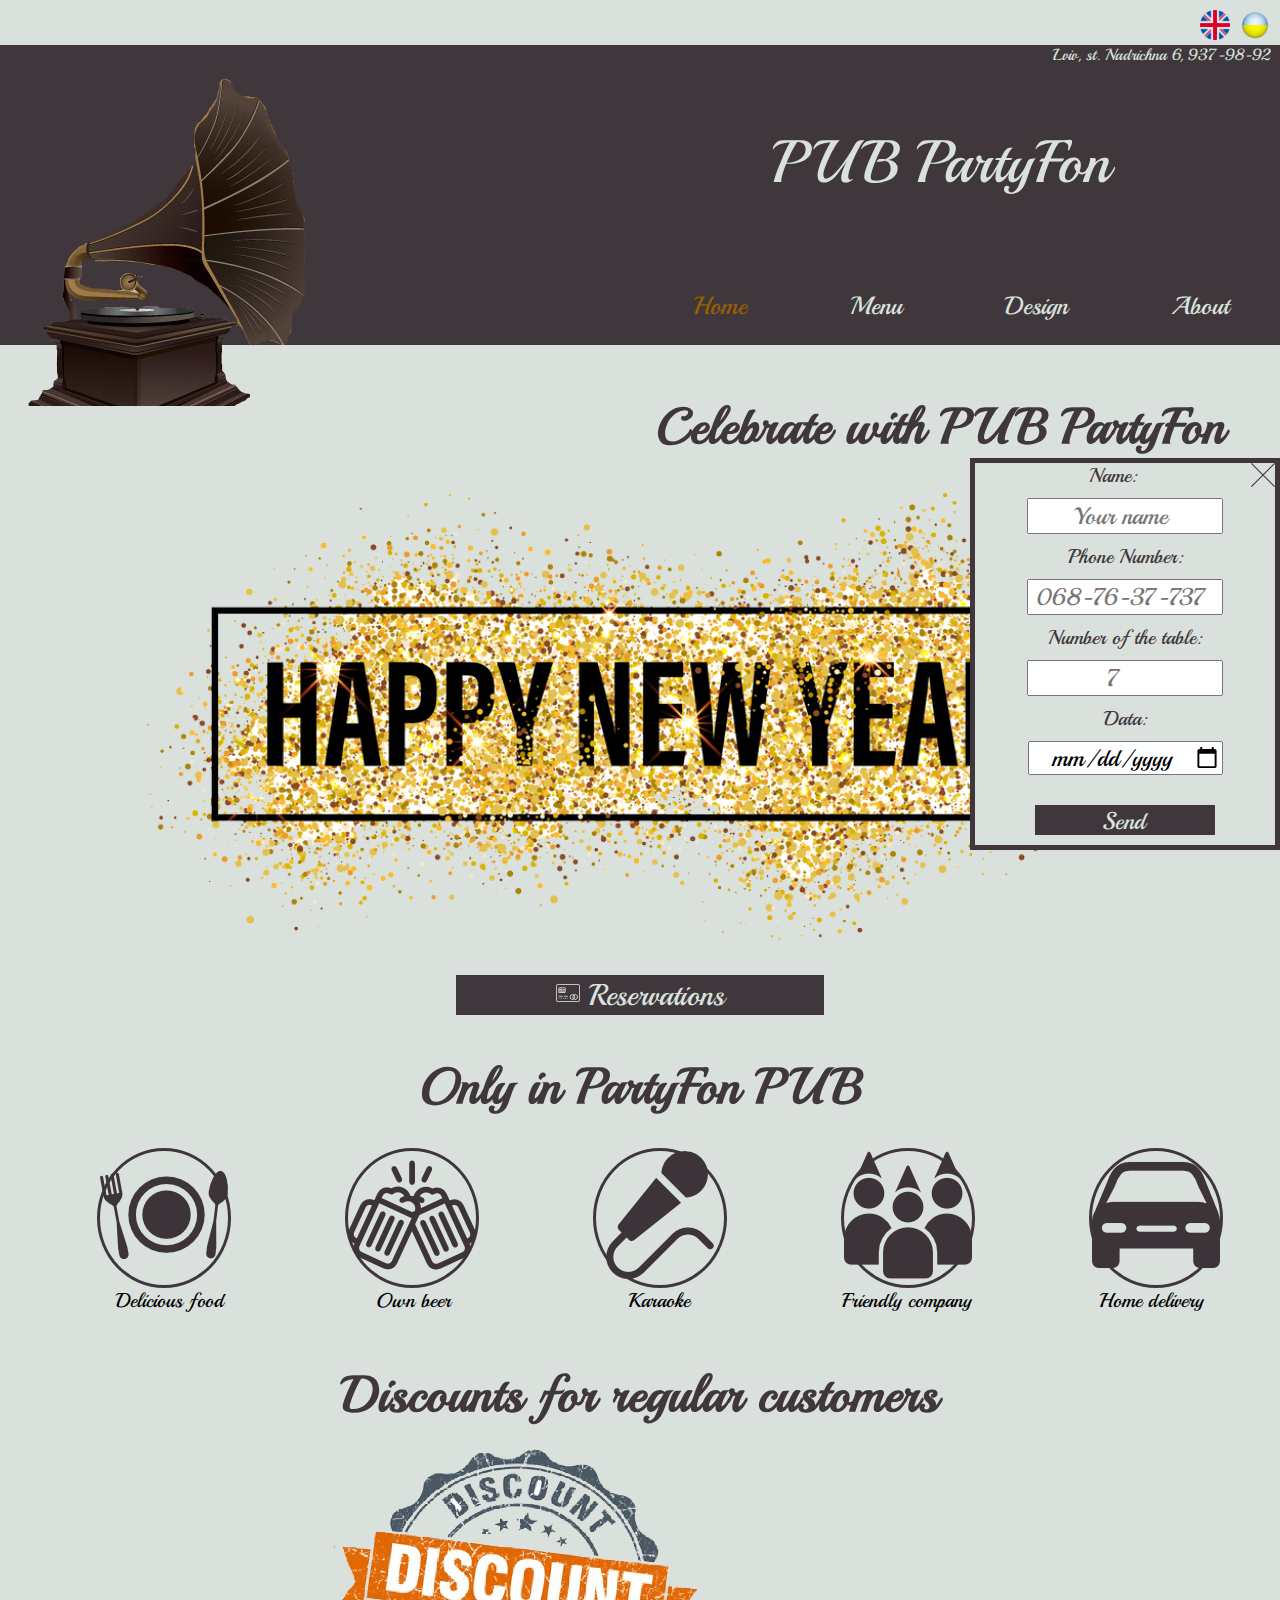
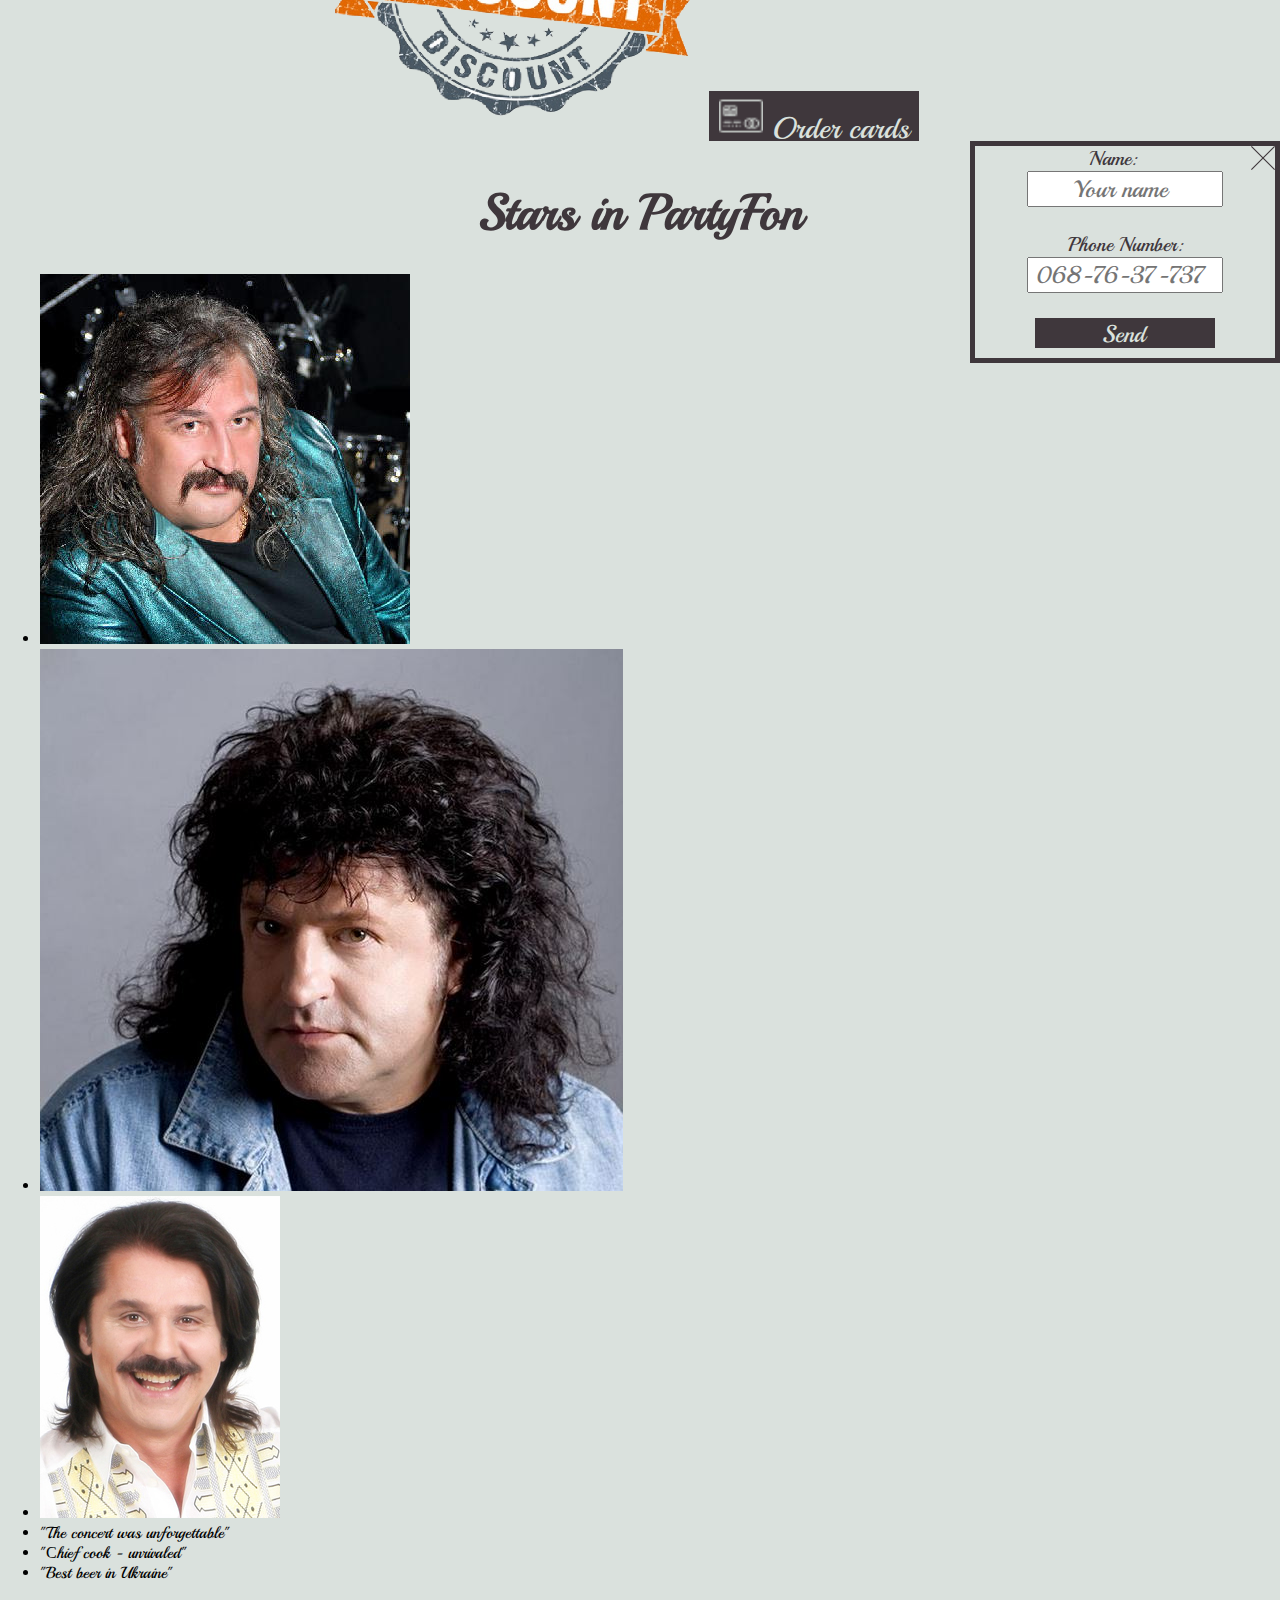
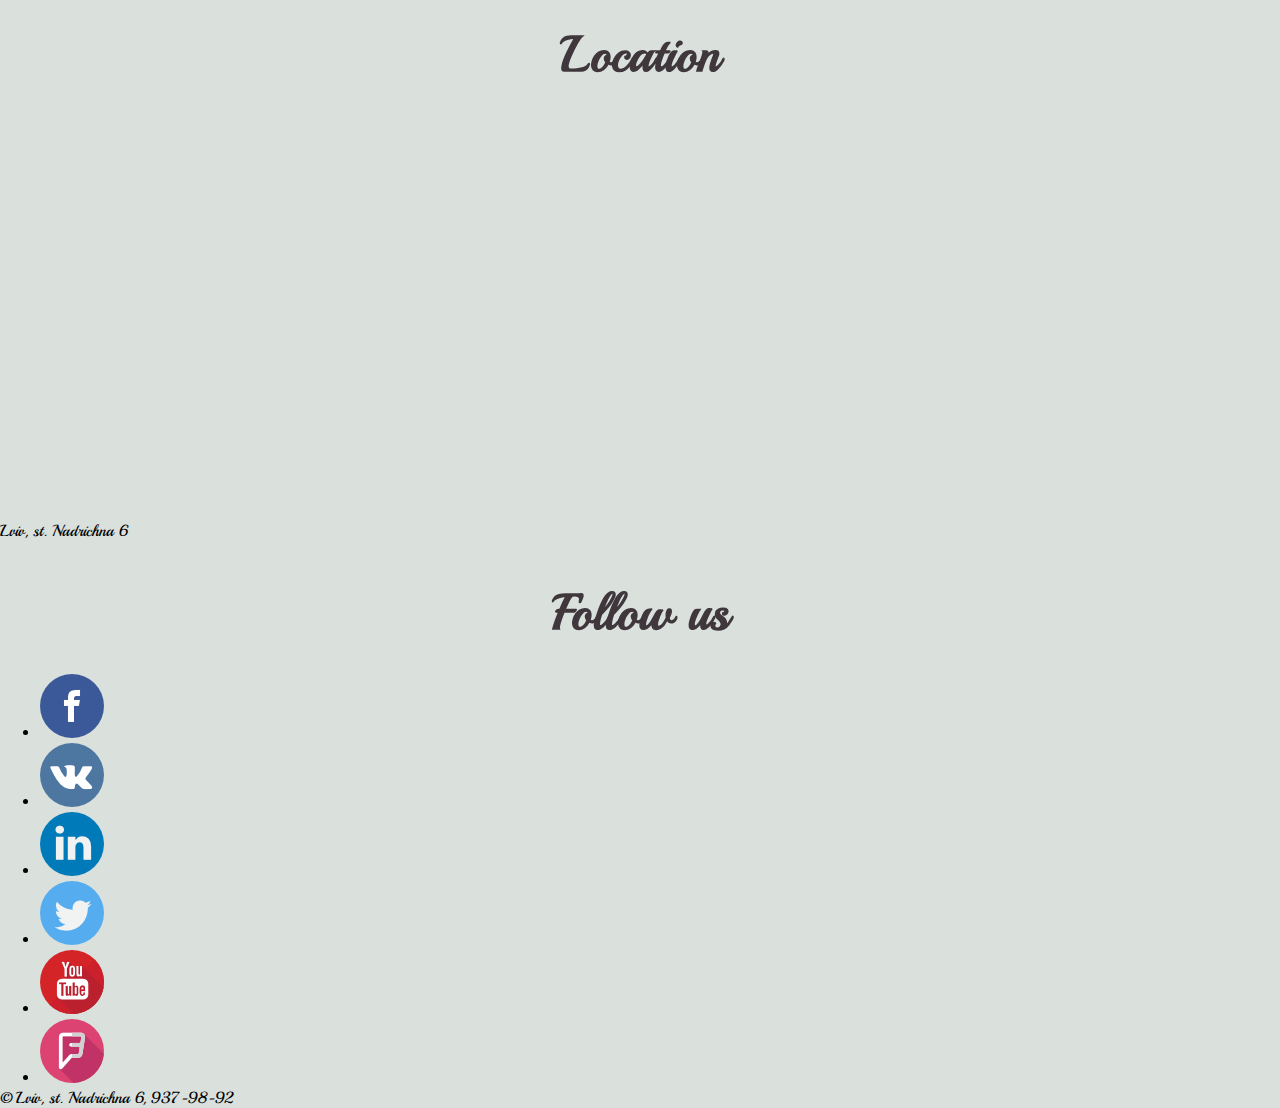
==== commit f629728b: "hw" ====
--- a/index.html
+++ b/index.html
@@ -6,8 +6,8 @@
      <link rel="shortcut icon" href="icon/favicon.ico" type="image/x-icon">
      <link rel="stylesheet" href="style/index.css" type="text/css" />
     <link href="https://fonts.googleapis.com/css?family=Playball" rel="stylesheet">
-    <link rel="stylesheet" href="style/indexlt.css" media=(min-width:500px) type="text/css" />
-    <link rel="stylesheet" href="style/indexmob.css" media=(max-width:500px) type="text/css" />
+    <link rel="stylesheet" href="style/indexlt.css" media=(min-width:700px) type="text/css" />
+    <link rel="stylesheet" href="style/indexmob.css" media=(max-width:700px) type="text/css" />
 </head>
 <body>
      <div id="language">
@@ -50,14 +50,14 @@
         <h3>Only in PartyFon PUB</h3>
         <div id="only">
             <ul id="icon">
-                <li> <img src="icon/restaurant.png" alt="good food"></li>
+                <li class="mob"> <img src="icon/restaurant.png" alt="good food"></li>
                 <li> <img src="icon/beer.png" alt="good beer"> </li>
                 <li> <img src="icon/microphone.png" alt="good music"> </li>
                 <li> <img src="icon/team.png" alt="good team">  </li>
                 <li> <img src="icon/truck.png" alt="home delivery"> </li>
             </ul>
              <ul>
-                <li> Delicious food </li>
+                <li class="mob"> Delicious food </li>
                 <li> Own beer </li>
                 <li class="bag"> Karaoke </li>
                 <li class="bag"> Friendly company </li>
@@ -82,24 +82,29 @@
         <h3>Stars in PartyFon</h3>
         <div>
             <ul id="star">
-                <li> <img src="image/star1.jpg" alt="star1"> "The concert was unforgettable" </li>  
-                <li> <img src="image/star2.jpg" alt="star2"> "Сhief cook - unrivaled" </li>
-                <li> <img src="image/star3.jpg" alt="star3"> "Best beer in Ukraine"</li>
+                <li class="mob2"> <img src="image/star1.jpg" alt="star1">  </li>  
+                <li> <img src="image/star2.jpg" alt="star2">  </li>
+                <li> <img src="image/star3.jpg" alt="star3"> </li>
+            </ul>
+            <ul id="star1">
+                <li class="mob2" class="err"> "The concert was unforgettable" </li>  
+                <li class="err"> "Сhief cook - unrivaled" </li>
+                <li> "Best beer in Ukraine"</li>
             </ul>
         </div>
         <h3>Location</h3>
-        <div>
-            <iframe src="https://www.google.com/maps/embed?pb=!1m18!1m12!1m3!1d7156.473850562841!2d24.61706815019201!3d49.25107769386986!2m3!1f0!2f0!3f0!3m2!1i1024!2i768!4f13.1!3m3!1m2!1s0x0%3A0x6a8deae1f04d1742!2z0JHRg9GA0YjRgtC40L3RgdGM0LrQuNC5INGF0LvRltCx0L7QutC-0LzQsdGW0L3QsNGCLCDQktCQ0KI!5e0!3m2!1suk!2sua!4v1477761162211" width="600" height="450" frameborder="0" style="border:0" allowfullscreen></iframe>
+        <div id="location">
+            <iframe src="https://www.google.com/maps/embed?pb=!1m18!1m12!1m3!1d7156.473850562841!2d24.61706815019201!3d49.25107769386986!2m3!1f0!2f0!3f0!3m2!1i1024!2i768!4f13.1!3m3!1m2!1s0x0%3A0x6a8deae1f04d1742!2z0JHRg9GA0YjRgtC40L3RgdGM0LrQuNC5INGF0LvRltCx0L7QutC-0LzQsdGW0L3QsNGCLCDQktCQ0KI!5e0!3m2!1suk!2sua!4v1477761162211" width=100% height=400px frameborder="0" style="border:0" allowfullscreen></iframe>
             <p>Lviv, st. Nadrichna 6</p>
         </div>
     </main>   
     <footer>
         <h3>Follow us</h3>
         <ul>
-            <li>  <a href="https://www.facebook.com/miha.shtogryn"><img src="icon/facebook.png" alt="facebook"> </a> </li>
-            <li>  <a href="https://vk.com/id15023200"><img src="icon/vk.png" alt="vk"> </a> </li>
-            <li>  <a href="https://www.linkedin.com/nhome/#notifications"><img src="icon/linkedin.png" alt="linkedin"> </a> </li>
-            <li>  <a href="https://twitter.com/?lang=uk"><img src="icon/twitter.png" alt="twitter"> </a> </li>
+            <li class="linkk">  <a href="https://www.facebook.com/miha.shtogryn"><img src="icon/facebook.png" alt="facebook"> </a> </li>
+            <li class="linkk">  <a href="https://vk.com/id15023200"><img src="icon/vk.png" alt="vk"> </a> </li>
+            <li class="linkk">  <a href="https://www.linkedin.com/nhome/#notifications"><img src="icon/linkedin.png" alt="linkedin"> </a> </li>
+            <li class="linkk">  <a href="https://twitter.com/?lang=uk"><img src="icon/twitter.png" alt="twitter"> </a> </li>
             <li>  <a href="https://www.youtube.com/channel/UCqfjz-UjSICJEAbZsMHxgQw"><img src="icon/youtube.png" alt="youtube"> </a> </li>
             <li>  <a href="https://ru.foursquare.com/user/336026375"><img src="icon/foursquare.png" alt="foursquare"> </a> </li>
         </ul>
--- a/style/indexmob.css
+++ b/style/indexmob.css
@@ -0,0 +1,227 @@
+header img {
+    display: none;
+}
+header{
+    height: 100px;
+}
+li{
+    list-style-type: none;
+}
+
+header #adr {
+    text-align: center;
+    color: #dae1dd;
+}
+header #pub {
+   
+    font-size: 40px;
+    text-align: center;
+    color: #dae1dd;
+}
+header nav {
+    background-color: #3f373c;
+}
+header nav ul {
+      display: flex;
+      justify-content:space-around;
+      padding-left: 0;
+}
+header nav ul li  {
+      text-decoration: none;
+      background-color: #3f373c;
+      font-size: 20px;
+      text-align: center;
+      list-style-type: none;
+
+}
+header nav ul li a {
+      text-decoration: none;
+      background-color: #3f373c;
+      color:#dae1dd;
+
+}
+header>nav>ul>li>a:hover {
+      text-decoration: none;
+      background-color: #dae1dd;
+      color:#3f373c;
+
+}
+#gol {
+    color:#995d03;
+}
+h1{
+    margin-top: 5px;
+    text-align: center;
+    font-size: 50px;
+    color: #3f373c;
+}
+.img  {
+    margin: 0 auto;
+}
+.img>img {
+    width: 100%;
+    text-align:center;
+}
+form {
+    display: none;
+    background-color:  #3f373c ;
+    color:#dae1dd;
+    font-size: 20px;
+}
+form input{
+    display: flex;
+}
+form input{
+    padding-right: 10px;
+    
+}
+main>div>div {
+    text-align: center;
+}
+main div button {
+    margin: 0;
+    padding: 0;
+    width: 260px;
+    background-color:#3f373c;
+    color: #dae1dd;
+    border:0;
+}
+h3{
+    margin-top: 40px;
+    margin-bottom: 30px;
+    text-align: center;
+    font-size: 50px;
+    color: #3f373c;
+}
+form{
+   
+    text-align: center;
+}
+
+form input {
+    margin: 10px auto;
+    width: 270px;
+    height: 30px;
+    font-size: 24px;
+    text-align: center;
+}
+.button {
+    text-align: center;
+    background-color: #3f373c;
+    border : 0;
+    margin: 1 auto;
+    color:  #dae1dd;
+}
+form img {
+    float: right;
+}
+#only ul {
+    padding-left: 0;
+    display: flex;
+    list-style-type: none;
+    justify-content:space-around;
+}
+#icon li {
+    display: none;
+     border : 3px solid #3f373c;
+    border-radius: 50%;
+}
+#only ul li{
+    display: none;
+    font-size: 20px;
+}
+#icon .mob,#only .mob {
+    display: block
+}
+.bag {
+    position: relative;
+    right: -25px;
+}
+h2 {
+    margin-top: 50px;
+    text-align: center;
+    font-size: 50px;
+    color: #3f373c;
+    margin-bottom: 15px;
+}
+#card {
+    height: 200px;
+    text-align: center;
+    
+   
+}
+#card button {
+    padding: 3px 10px;
+    
+}
+#card img {
+    height: 100%;
+}
+#form2 input{
+    margin: 0 auto;
+}
+#form2 .button {
+    margin-bottom: 10px;
+}
+#star {
+    padding-left: 0;
+    display: flex;
+    justify-content:space-around;
+}
+#star1 {
+    padding-left: 0;
+    display: flex;
+    justify-content:space-around;
+}
+#star li {
+    display: none;
+     list-style-type: none;
+     font-size:20px
+}
+#star1 li {
+    display: none;
+    text-align: center;
+     list-style-type: none;
+     font-size:20px
+}
+#star .mob2 {
+    display:block;
+}
+#star1 .mob2 {
+    display:block;
+}
+#star li img {
+    width: 200px;
+    height: 200px;
+    border-radius: 50%
+}
+.err {
+     position: relative;
+    right: 25px;
+}
+#location {
+    max-width: 1040px;
+    margin: 0 auto;
+}
+
+#location p {
+    text-align: center;
+}
+
+footer ul {
+     background-color: #3f373c;
+    display: flex;
+    justify-content:center;
+    height: 100px;
+    align-items:center;
+}
+footer ul li {
+    display: none;
+ 
+}
+.linkk {
+    display: block;
+}
+footer p {
+    text-align: center;
+}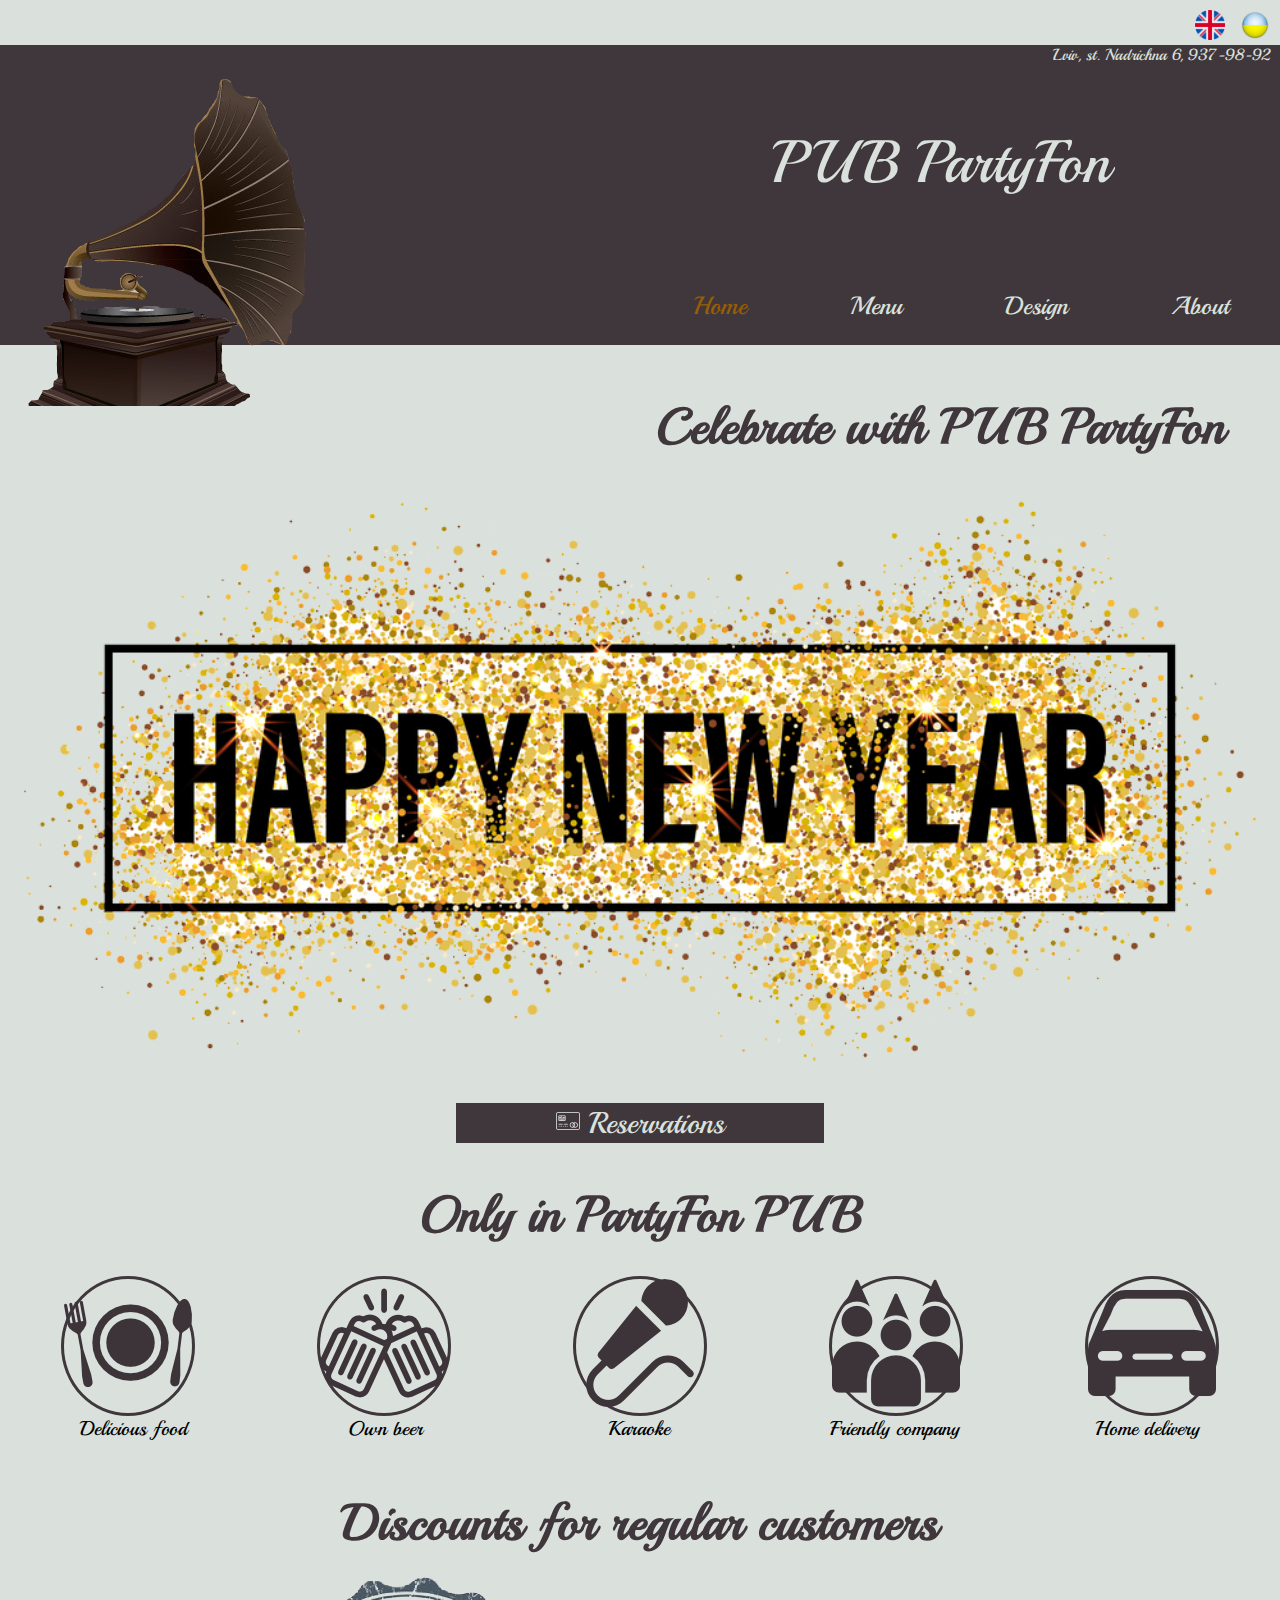
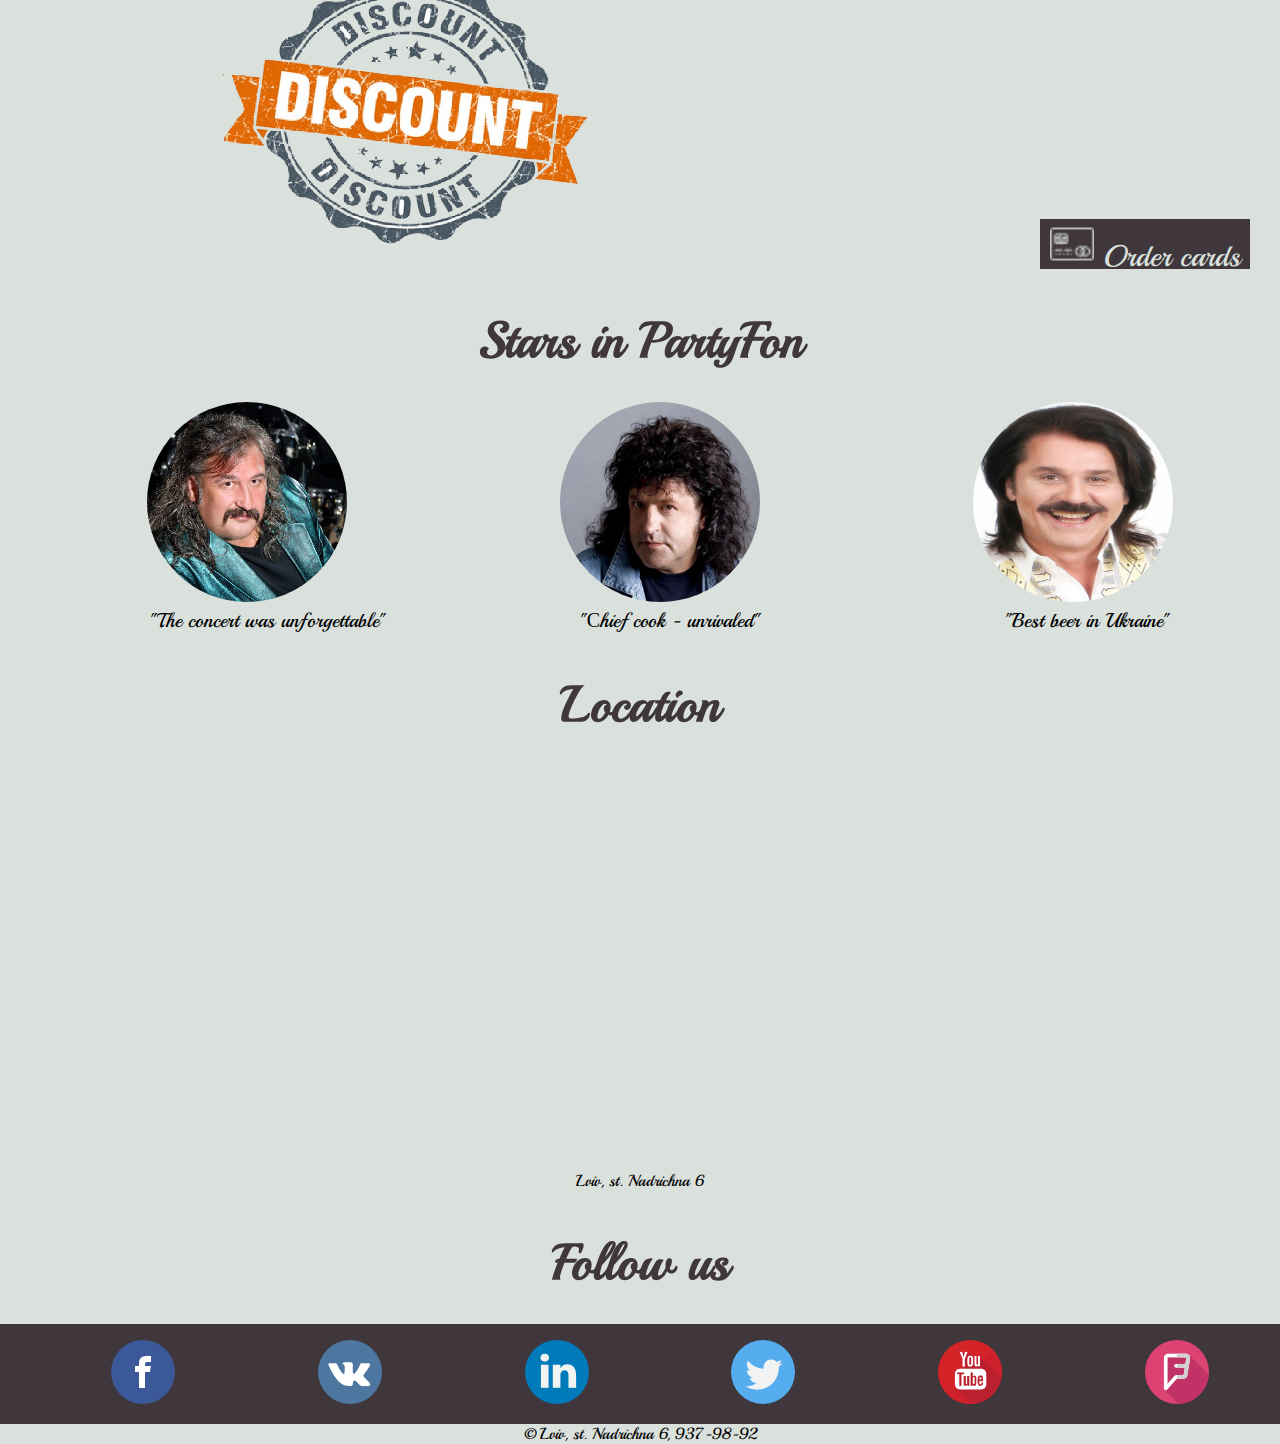
==== commit c3ad2e58: "sad" ====
--- a/index.html
+++ b/index.html
@@ -30,8 +30,9 @@
             
     </header>
     <main>
-        <h1> Celebrate with PUB PartyFon </h1>
-          <form method="POST" action="https://formspree.io/mshtogryn@gmail.com">
+          <h1> Celebrate with PUB PartyFon </h1>
+         
+         <div class="forming1"> <form method="POST" action="https://formspree.io/mshtogryn@gmail.com">
               <img src="icon/cross-out.png" alt="cross">
             <label id="label1" for="name1"> Name:</label>
             <input type="text" name="name1" id="name1" placeholder="Your name">
@@ -43,6 +44,7 @@
              <input type="date" name="data1" id="data1">
             <input class="button" type="submit" name="submit" value="Send">
         </form>
+        </div>
         <div class="img">
                  <img src="image/happy-new-year.png" alt="logo">
              <div><button><img src="icon/money.png" alt="Money"> Reservations</button> </div> <!-- ПРописути type? -->
--- a/style/index.css
+++ b/style/index.css
@@ -1,6 +1,7 @@
 * {
     font-family: 'Playball', cursive;
-    margin: 0px;
+    margin: 0px auto;
+    max-width: 1840px;
 }
 body{
     background-color: #dae1dd;
@@ -12,12 +13,15 @@
     margin-right: 10px;
 }
 #language {
-    display: flex;
-    justify-content:flex-end;
+    float: right;
 }
 header {
+    clear: both;
     background-color:#3f373c;
 }
 header>p: {
     display: inline;
 }
+form {
+    display: none;
+}--- a/style/indexlt.css
+++ b/style/indexlt.css
@@ -1,5 +1,8 @@
 header{
     height: 300px;
+}
+li{
+    list-style-type: none;
 }
 header img {
     position: relative;
@@ -64,15 +67,17 @@
 }
 .img  {
     margin: 0 auto;
-    width: 80%
+    w;
 }
 .img>img {
     width: 100%;
     text-align:center;
 }
+.forming1{
+    float: right;
+}
 form {
-   
-    position: absolute;
+    float: right;
     right: 0;
     border: 5px solid #3f373c; 
     background-color: #dae1dd;
@@ -128,6 +133,7 @@
     float: right;
 }
 #only ul {
+    padding-left: 0;
     display: flex;
     list-style-type: none;
     justify-content:space-around;
@@ -170,5 +176,49 @@
 #form2 .button {
     margin-bottom: 10px;
 }
-
-
+#star {
+    display: flex;
+    justify-content:space-around;
+}
+#star1 {
+    display: flex;
+    justify-content:space-around;
+}
+#star li {
+     list-style-type: none;
+     font-size:20px
+}
+#star1 li {
+     font-size:20px
+}
+#star li img {
+    width: 200px;
+    height: 200px;
+    border-radius: 50%
+}
+.err {
+     position: relative;
+    right: 25px;
+}
+#location {
+    max-width: 1040px;
+    margin: 0 auto;
+}
+
+#location p {
+    text-align: center;
+}
+
+footer ul {
+     background-color: #3f373c;
+    display: flex;
+    justify-content:center;
+    height: 100px;
+    align-items:center;
+}
+footer ul li {
+    padding: 0 6px
+}
+footer p {
+    text-align: center;
+}--- a/style/indexmob.css
+++ b/style/indexmob.css
@@ -209,9 +209,10 @@
 }
 
 footer ul {
+    padding-left: 0;
      background-color: #3f373c;
     display: flex;
-    justify-content:center;
+    justify-content:space-around;
     height: 100px;
     align-items:center;
 }
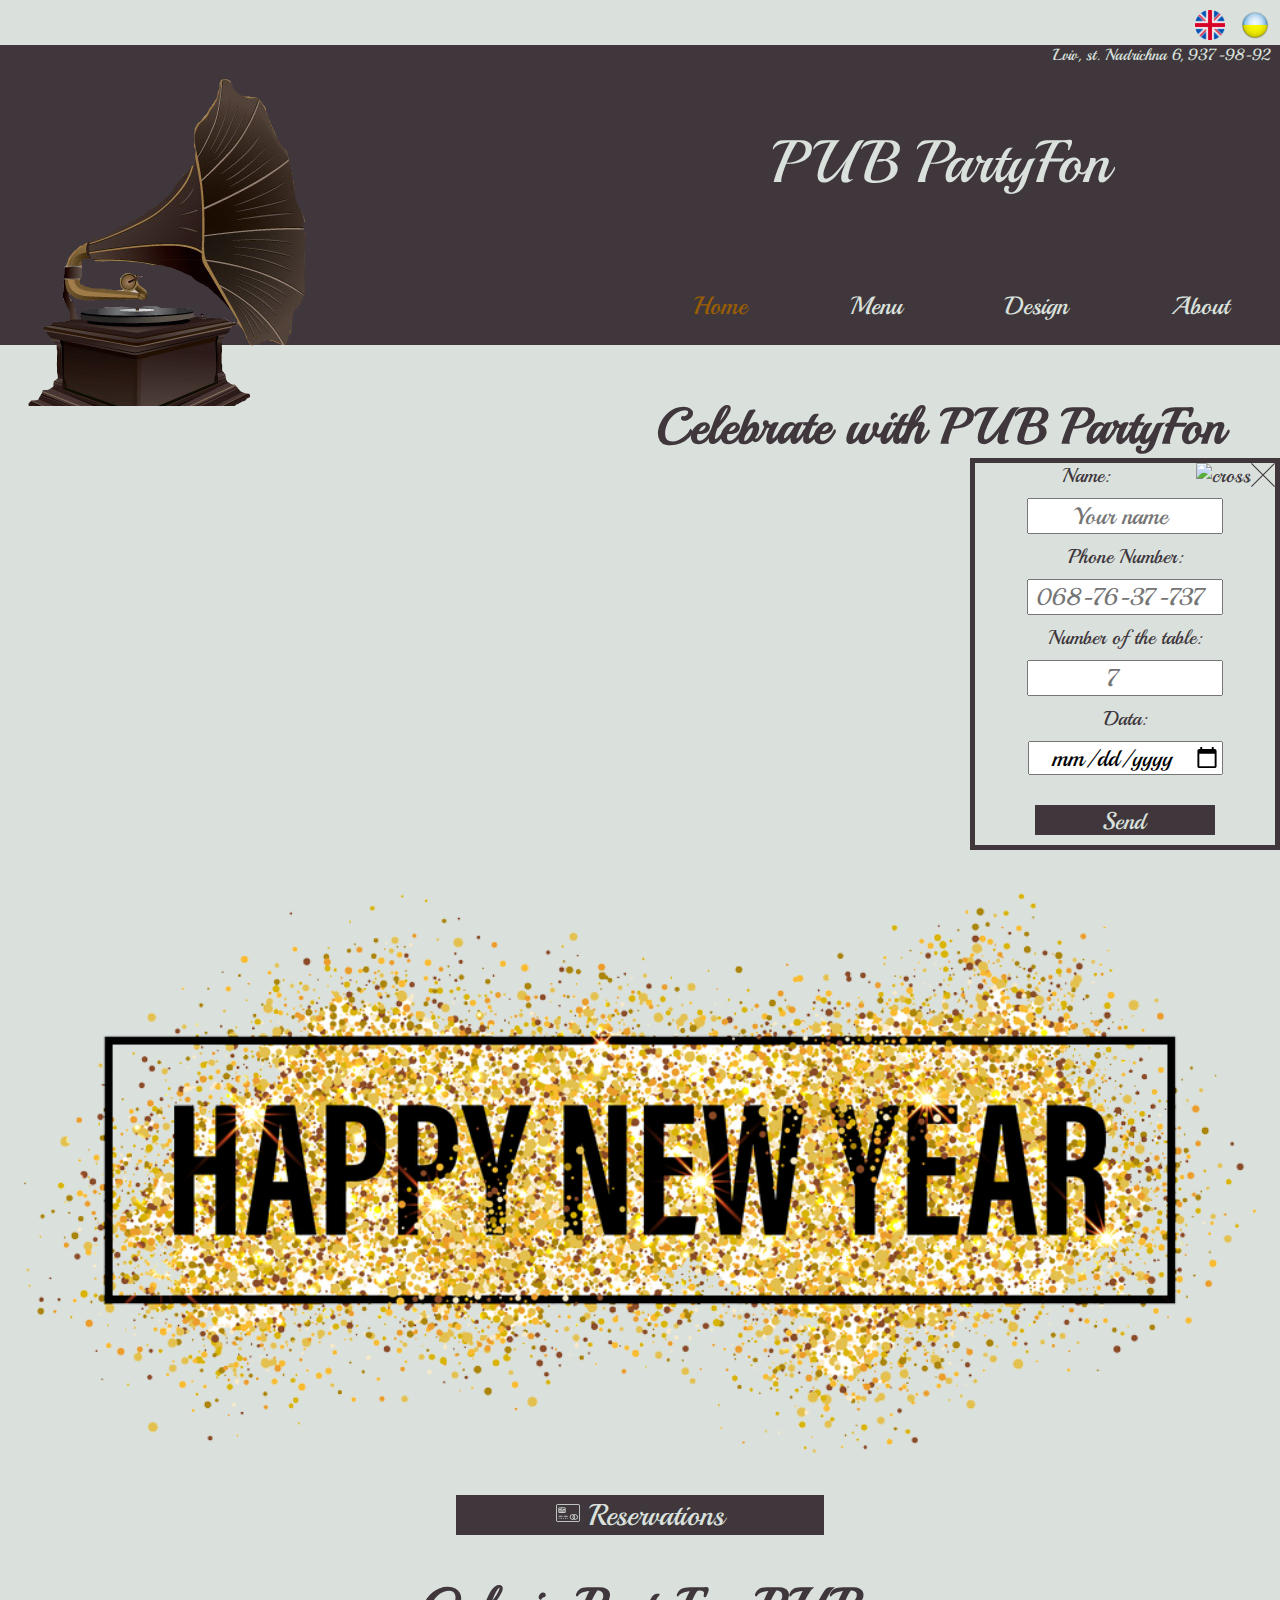
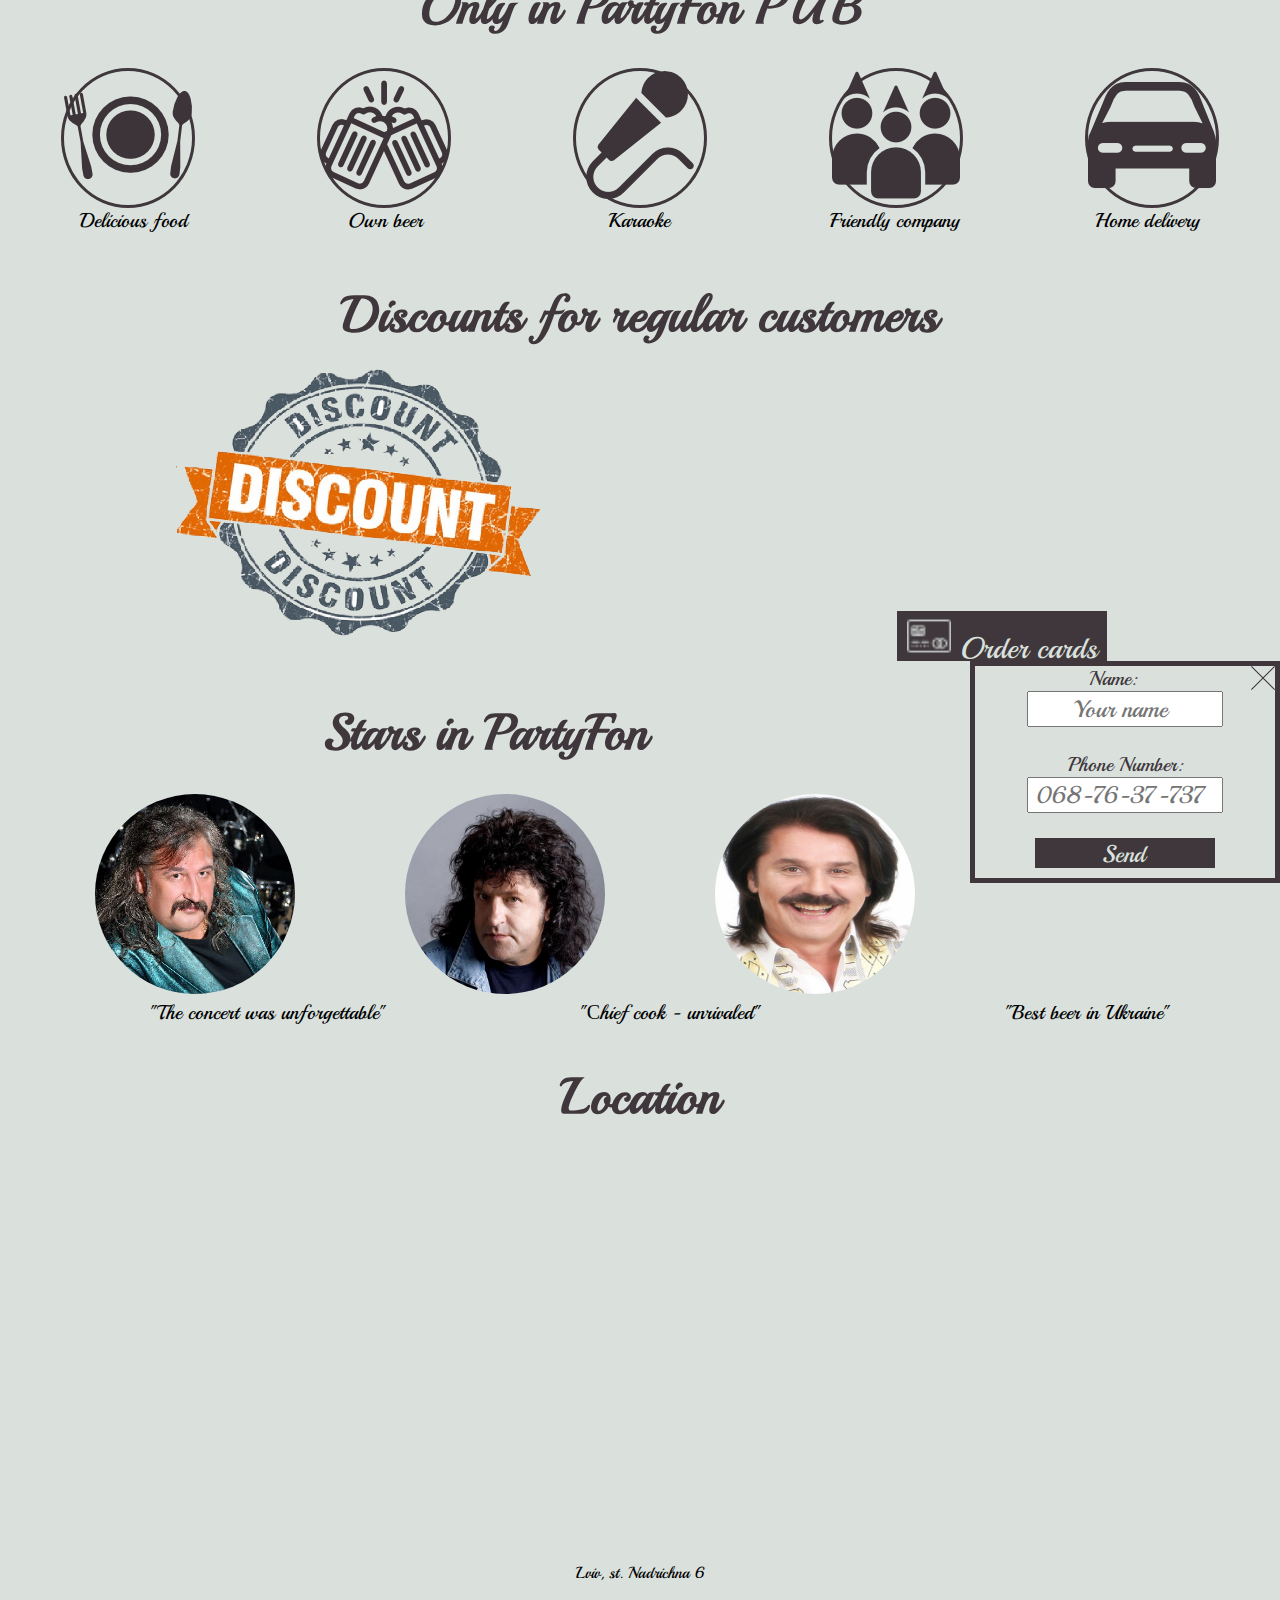
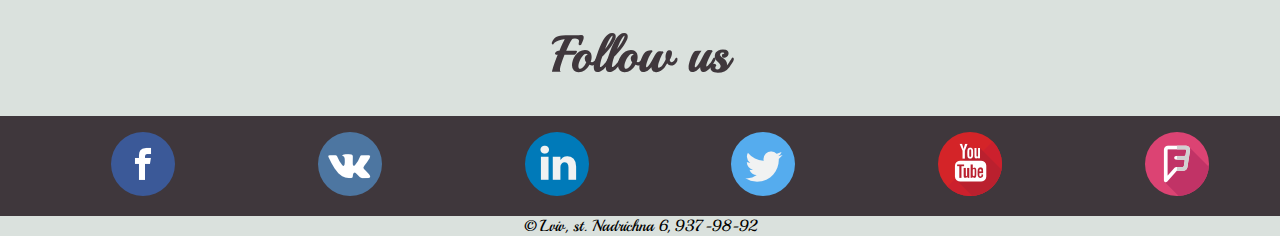
==== commit b1b55840: "asdasd" ====
--- a/index.html
+++ b/index.html
@@ -3,6 +3,7 @@
 <head>
     <meta charset="UTF-8">
     <title>PUB PartyFon</title>
+    <meta name="viewport" content="width=device-width, initial-scale=1">
      <link rel="shortcut icon" href="icon/favicon.ico" type="image/x-icon">
      <link rel="stylesheet" href="style/index.css" type="text/css" />
     <link href="https://fonts.googleapis.com/css?family=Playball" rel="stylesheet">
@@ -21,7 +22,7 @@
         <p id="pub"> PUB PartyFon </p>
             <nav>
                 <ul>
-                    <li> <a id="gol" href="index1.html"> Home </a> </li>
+                    <li> <a id="gol" href="#"> Home </a> </li>
                     <li> <a href="menu.html">Menu </a></li>
                     <li> <a href="design.html"> Design </a></li>
                     <li> <a href="about.html">About </a></li>
@@ -32,8 +33,9 @@
     <main>
           <h1> Celebrate with PUB PartyFon </h1>
          
-         <div class="forming1"> <form method="POST" action="https://formspree.io/mshtogryn@gmail.com">
-              <img src="icon/cross-out.png" alt="cross">
+          <form method="POST" action="https://formspree.io/mshtogryn@gmail.com">
+              <img id="cross" src="icon/cross-out.png" alt="cross">
+              <img id="cencel" src="icon/cencel.png" alt="cross">
             <label id="label1" for="name1"> Name:</label>
             <input type="text" name="name1" id="name1" placeholder="Your name">
              <label for="tel1"> Phone Number:</label>
--- a/style/index.css
+++ b/style/index.css
@@ -1,6 +1,6 @@
 * {
     font-family: 'Playball', cursive;
-    margin: 0px auto;
+   margin: 0px auto;
     max-width: 1840px;
 }
 body{
@@ -22,6 +22,3 @@
 header>p: {
     display: inline;
 }
-form {
-    display: none;
-}--- a/style/indexlt.css
+++ b/style/indexlt.css
@@ -67,7 +67,6 @@
 }
 .img  {
     margin: 0 auto;
-    w;
 }
 .img>img {
     width: 100%;
@@ -162,13 +161,14 @@
     justify-content:center;
 }
 #card button {
-    margin-right: 30px;
+  
     margin-top: 250px;
     padding: 3px 10px;
     
 }
 #card img {
     height: 100%;
+    padding: 0;
 }
 #form2 input{
     margin: 0 auto;
@@ -221,4 +221,47 @@
 }
 footer p {
     text-align: center;
+}
+
+.caddy {
+    max-width: 800px;
+    float: left;
+}
+#h1 {
+    clear: left;
+}
+#h3 {
+    padding-top:  100px;
+}
+h4{
+    text-align: center;
+    clear: both;
+    padding: 15px 0;
+    color: #dae1dd;
+    background-color:#3f373c;
+    margin-top: 10px;
+}
+.menu1 {
+    padding-top: 10px;
+    clear: left;
+    padding-left: 10px;
+ 
+}
+.men1 {
+    float: left;
+    padding-left: 10px;
+}
+.men2 {
+    float: right;
+    padding-right: 10px;
+}
+#hover>div {
+    margin-top: 10px;
+    height: 100px;
+    color:#3f373c;;
+}
+#hover>div:hover {
+    background-color:silver;
+    margin-top: 10px;
+  
 }--- a/style/indexmob.css
+++ b/style/indexmob.css
@@ -63,10 +63,10 @@
     text-align:center;
 }
 form {
-    display: none;
     background-color:  #3f373c ;
     color:#dae1dd;
     font-size: 20px;
+    display: none;
 }
 form input{
     display: flex;
@@ -225,4 +225,68 @@
 }
 footer p {
     text-align: center;
-}+}
+
+/* MENU */
+.caddy {
+    display: none;
+}
+
+#h3 {
+    display: none;
+}
+hr {
+    display: none;
+}
+h4{
+    text-align: center;
+    padding: 15px 0;
+    color: #dae1dd;
+    background-color:#3f373c;
+}
+#hover>div {
+    height: 140px;
+}
+.menu1 {
+    padding-left: 10px;
+}
+
+.men1 {
+    float: left;
+    padding-left: 3px;
+}
+.men2 {
+    clear: left;
+    margin:0 auto;
+}
+
+
+/* NNEWWW */
+
+#formdes {
+    display: block;
+}
+#formdes input {
+    width: 80%;
+}
+#mob-form {
+    display: flex;
+    flex-direction:column;
+}
+#formdes #form-submit {
+    margin: 10px auto;
+    background-color: #dae1dd; 
+    color: #3f373c;
+    padding-left: 20px;
+    height: 40px;
+    margin-bottom: 10px;
+    width: 100px;
+}
+#map {
+    display: none;
+}
+#size-about {
+}
+
+
+  
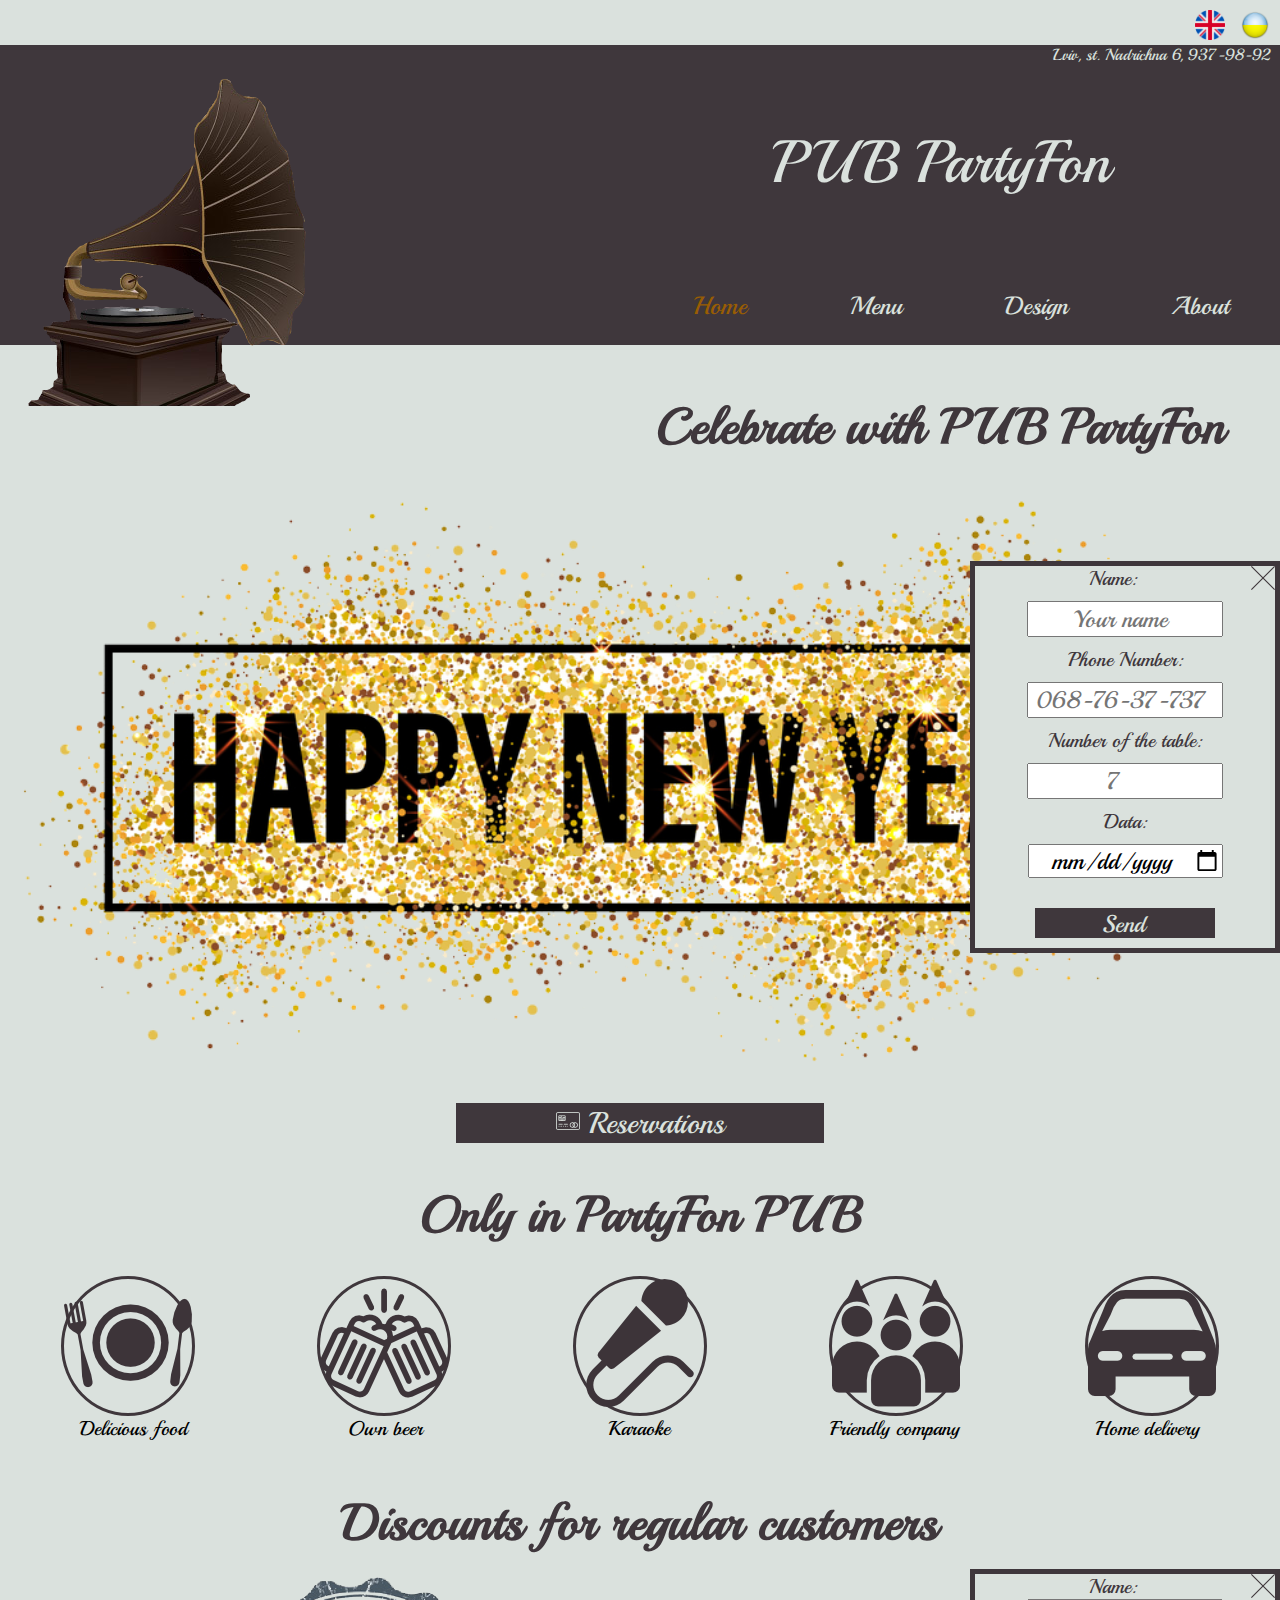
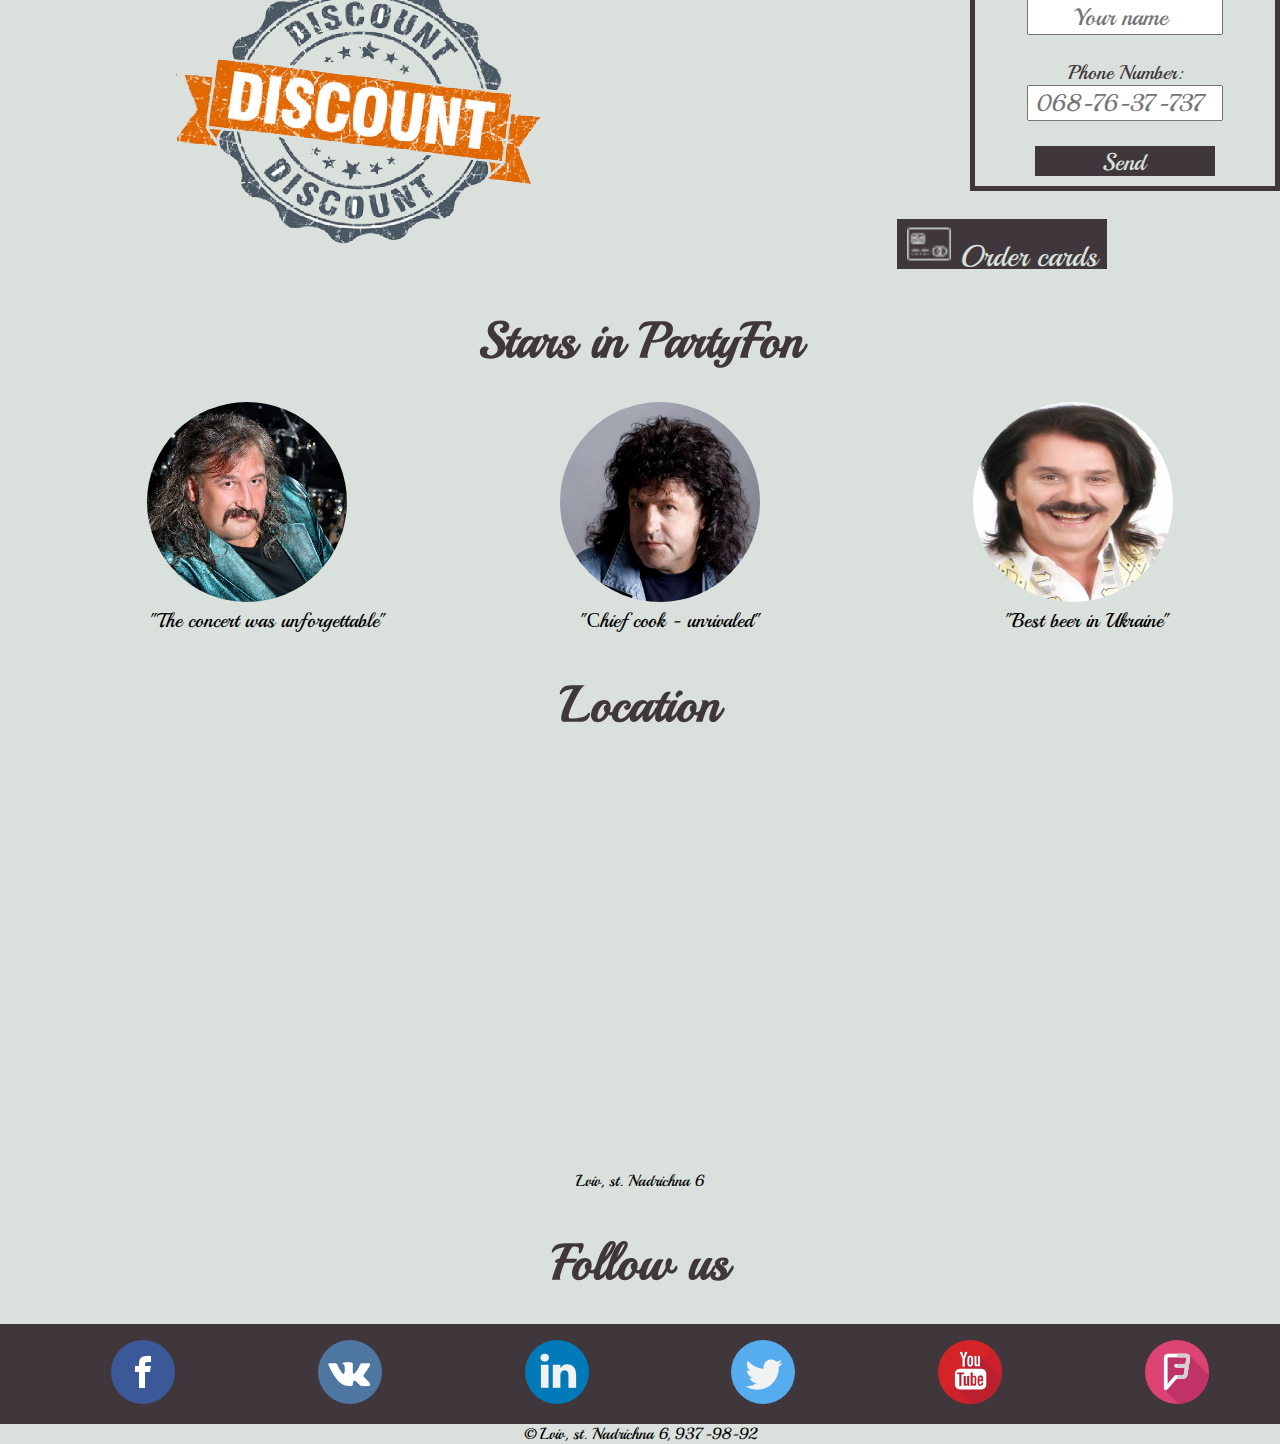
==== commit 9fbd5ac9: "asdsa" ====
--- a/index.html
+++ b/index.html
@@ -33,9 +33,14 @@
     <main>
           <h1> Celebrate with PUB PartyFon </h1>
          
-          <form method="POST" action="https://formspree.io/mshtogryn@gmail.com">
+       
+     
+        <div class="img">
+                 <img src="image/happy-new-year.png" alt="logo">
+             <div><button><img src="icon/money.png" alt="Money"> Reservations</button> </div> <!-- ПРописути type? -->
+          <form id="form-abs" method="POST" action="https://formspree.io/mshtogryn@gmail.com">
               <img id="cross" src="icon/cross-out.png" alt="cross">
-              <img id="cencel" src="icon/cencel.png" alt="cross">
+              <img id="cencel" src="icon/cancel.png" alt="cross">
             <label id="label1" for="name1"> Name:</label>
             <input type="text" name="name1" id="name1" placeholder="Your name">
              <label for="tel1"> Phone Number:</label>
@@ -47,10 +52,6 @@
             <input class="button" type="submit" name="submit" value="Send">
         </form>
         </div>
-        <div class="img">
-                 <img src="image/happy-new-year.png" alt="logo">
-             <div><button><img src="icon/money.png" alt="Money"> Reservations</button> </div> <!-- ПРописути type? -->
-        </div> 
         <h3>Only in PartyFon PUB</h3>
         <div id="only">
             <ul id="icon">
@@ -69,12 +70,12 @@
             </ul>
         </div>
         <h2> Discounts for regular customers </h2>
-        <div id="card">
+         <div id="card">
            <img src="image/card.png" alt="card"> 
-            <button><img src="icon/money.png" alt="card"> Order cards</button>
-        </div>
-         <form id="form2" method="POST" action="https://formspree.io/mshtogryn@gmail.com">
-             <img src="icon/cross-out.png" alt="cross">
+            <button><img src="icon/money.png" alt="card"> Order cards</button> 
+          <form id="form2" method="POST" action="https://formspree.io/mshtogryn@gmail.com">
+             <img id="cross" src="icon/cross-out.png" alt="cross">
+              <img id="cencel" src="icon/cancel.png" alt="cross">
             <label for="name2"> Name:</label>
             <input type="text" name="name2" id="name2" placeholder="Your name">
                 <br>
@@ -83,7 +84,8 @@
                 <br>
             <input class="button" type="submit" name="submit1" value="Send">
         </form>
-        <h3>Stars in PartyFon</h3>
+        </div>
+        <h3 >Stars in PartyFon</h3>
         <div>
             <ul id="star">
                 <li class="mob2"> <img src="image/star1.jpg" alt="star1">  </li>  
--- a/style/indexlt.css
+++ b/style/indexlt.css
@@ -67,6 +67,12 @@
 }
 .img  {
     margin: 0 auto;
+    position: relative;
+}
+.img form {
+    position: absolute;
+    right: 0;
+    top: 15%;
 }
 .img>img {
     width: 100%;
@@ -77,7 +83,6 @@
 }
 form {
     float: right;
-    right: 0;
     border: 5px solid #3f373c; 
     background-color: #dae1dd;
     color: #3f373c;
@@ -159,6 +164,12 @@
     height: 300px;
     display: flex;
     justify-content:center;
+    position: relative;
+}
+#card form {
+    position: absolute;
+    top:0;
+    right: 0;
 }
 #card button {
   
@@ -202,7 +213,7 @@
 }
 #location {
     max-width: 1040px;
-    margin: 0 auto;
+    margin:0 auto;
 }
 
 #location p {
@@ -223,9 +234,12 @@
     text-align: center;
 }
 
+
+/* MENU */
 .caddy {
-    max-width: 800px;
+    max-width: 100%;
     float: left;
+    max-height: 400px;
 }
 #h1 {
     clear: left;
@@ -241,19 +255,27 @@
     background-color:#3f373c;
     margin-top: 10px;
 }
-.menu1 {
-    padding-top: 10px;
-    clear: left;
-    padding-left: 10px;
- 
-}
-.men1 {
-    float: left;
-    padding-left: 10px;
-}
-.men2 {
-    float: right;
-    padding-right: 10px;
+#hover {
+    max-width: 1240px;
+}
+table {
+    width: 90%;
+    margin-top: 15px;
+}
+table thead th{
+    background-color: #3f373c;
+     text-align: center;
+      color: #dae1dd;
+      font-size: 24px;
+}
+tbody>tr td:nth-child(2) {
+    width: 15%;
+}
+tbody>tr td:nth-child(3) {
+    width: 10%;
+}
+tbody tr:nth-child(3),tbody tr:nth-child(4) {
+    background-color: #b3c9d9;
 }
 #hover>div {
     margin-top: 10px;
@@ -263,5 +285,88 @@
 #hover>div:hover {
     background-color:silver;
     margin-top: 10px;
-  
-}+}
+.form-adress{
+    position: relative;
+    left: -8px;
+}
+
+.form-area {
+    position: relative;
+    left: -12px;
+}
+#formdes #form-submit {
+    margin: 10px auto;
+    background-color:#3f373c; 
+    color: #dae1dd;
+    padding-left: 60px;
+    height: 40px;
+}
+/* Design */
+
+#formdes {
+    margin-top: 15px ;
+    display: block;
+   width: 100%;
+ 
+}
+#formdes>div {
+     display: flex;
+     justify-content:space-around;
+}
+#formdes {
+    max-width: 98%;
+}
+#formdes div label {
+    margin:25px;
+}
+#formdes div input {
+    margin-top: 20px;
+    padding-right: 0;
+    overflow: hidden ;
+    
+}
+
+#form-number {
+    position: relative;
+    left: -8px;
+}
+.form-date{
+    position: relative;
+    left: 15px;
+}
+
+/*About */
+#map {
+    margin-left: 30px;
+    margin-top: 10px;
+   
+}
+#form-about {
+    margin-top: 10px;
+    max-width: 97%;
+    background-color:#3f373c; 
+    height: 570px;
+
+}
+#form-about h3 {
+    color: #dae1dd;
+}
+#form-about #formdes {
+    border:0;
+    width:45%;
+    
+}
+#formdes .size-about {
+    width: 75%;
+}
+#form-about {
+    color: #dae1dd;
+}
+#form-about #formdes {
+background-color:#3f373c; 
+color: #dae1dd;
+}
+#cencel {
+    display: none;
+}
--- a/style/indexmob.css
+++ b/style/indexmob.css
@@ -66,7 +66,7 @@
     background-color:  #3f373c ;
     color:#dae1dd;
     font-size: 20px;
-    display: none;
+    margin-top: 15px;
 }
 form input{
     display: flex;
@@ -94,7 +94,7 @@
     color: #3f373c;
 }
 form{
-   
+
     text-align: center;
 }
 
@@ -106,7 +106,7 @@
     text-align: center;
 }
 .button {
-    text-align: center;
+    padding-left: 100px;
     background-color: #3f373c;
     border : 0;
     margin: 1 auto;
@@ -145,11 +145,12 @@
     margin-bottom: 15px;
 }
 #card {
-    height: 200px;
-    text-align: center;
-    
-   
-}
+    max-height: 500px;
+    text-align: center;
+}
+#card img {
+    max-height: 200px;
+} 
 #card button {
     padding: 3px 10px;
     
@@ -160,9 +161,28 @@
 #form2 input{
     margin: 0 auto;
 }
+table {
+    width: 90%;
+    margin-top: 15px;
+}
+table thead th{
+    background-color: #3f373c;
+     text-align: center;
+      color: #dae1dd;
+}
+tbody>tr td:nth-child(2) {
+    width: 15%;
+}
+tbody>tr td:nth-child(3) {
+    width: 10%;
+}
+tbody tr:nth-child(3),tbody tr:nth-child(4) {
+    background-color: #b3c9d9;
+}
 #form2 .button {
     margin-bottom: 10px;
 }
+
 #star {
     padding-left: 0;
     display: flex;
@@ -287,6 +307,9 @@
 }
 #size-about {
 }
+#cross {
+    display: none;
+}
 
 
   
